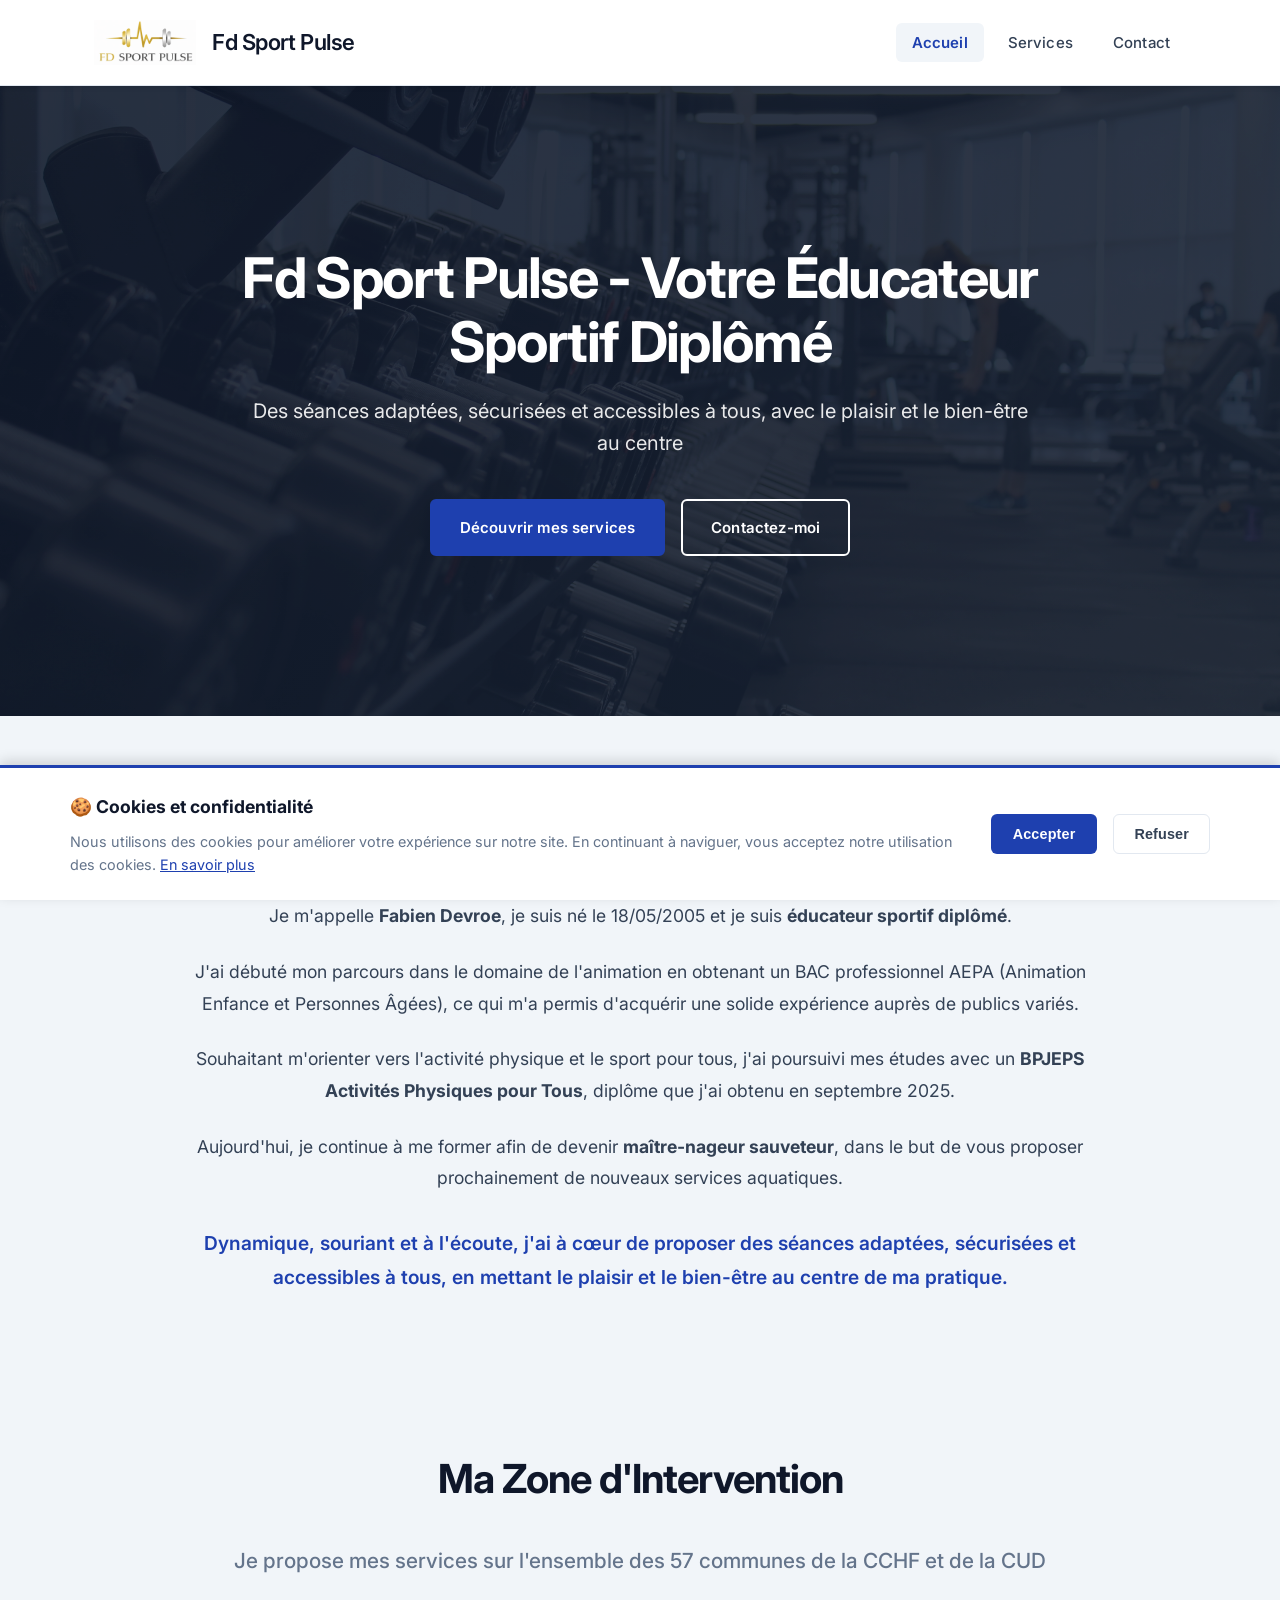
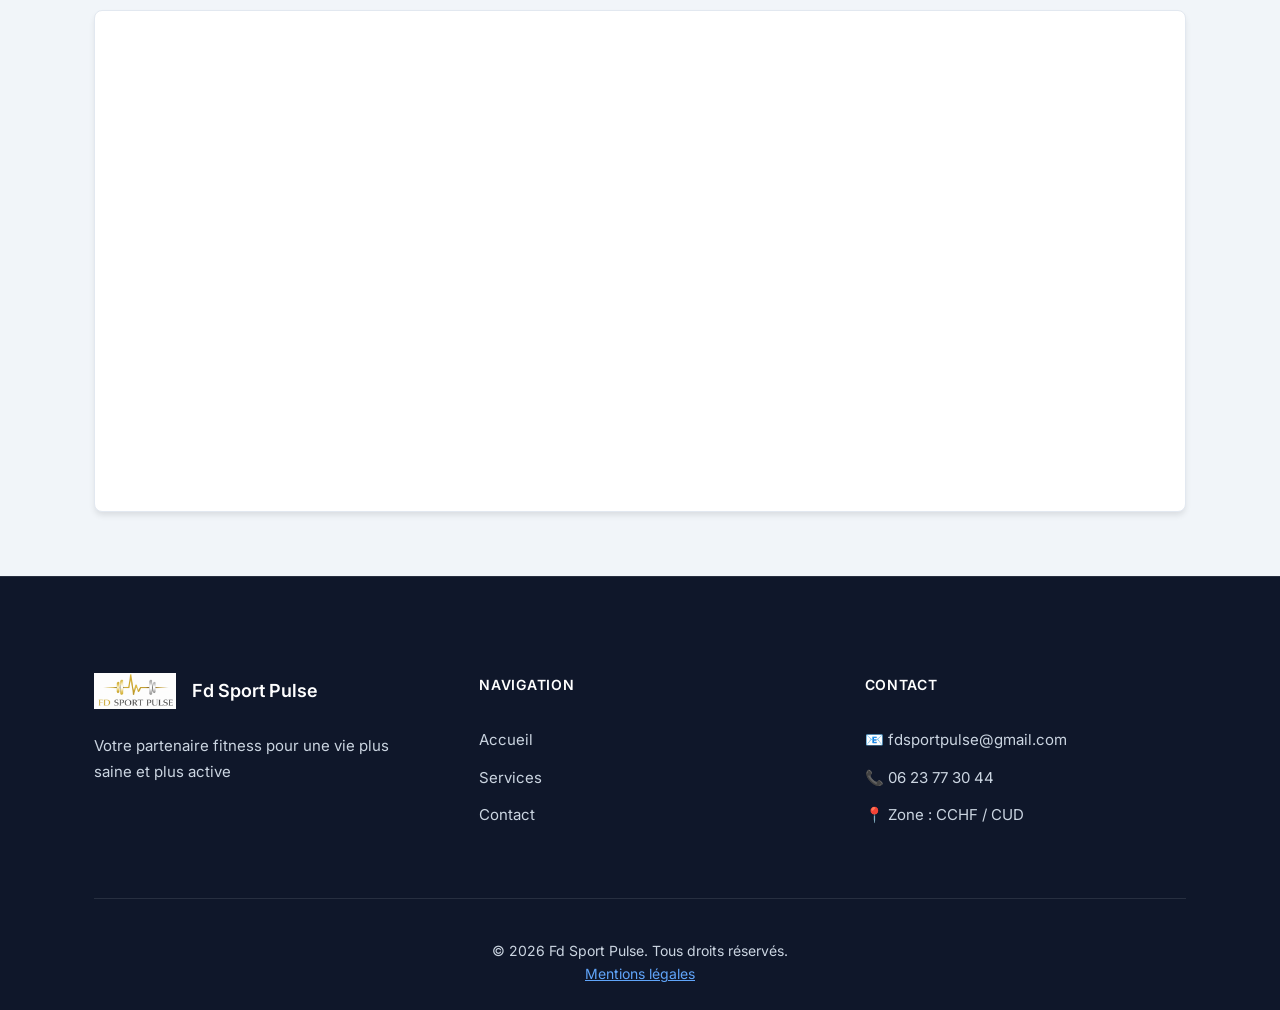
==== index.html @ 91507d45 "Add files via upload" ====
<!DOCTYPE html>
<html lang="fr">
<head>
    <meta charset="UTF-8">
    <meta name="viewport" content="width=device-width, initial-scale=1.0">
    <meta name="description" content="Fd Sport Pulse - Éducateur sportif diplômé dans le Nord (CCHF et CUD). Coaching personnalisé, cours collectifs et programmes fitness adaptés à tous.">
    <meta name="keywords" content="fitness, sport, coaching, musculation, nutrition, cours collectifs, entraînement">
    <meta name="author" content="Fd Sport Pulse">
    <meta name="robots" content="index, follow">
    <link rel="canonical" href="https://tom61011.github.io/fdsportpulse/index.html">
    
    <!-- Geo Tags pour référencement local -->
    <meta name="geo.region" content="FR-59">
    <meta name="geo.placename" content="Nord, France">
    
    <!-- Google Fonts -->
    <link rel="preconnect" href="https://fonts.googleapis.com">
    <link rel="preconnect" href="https://fonts.gstatic.com" crossorigin>
    <link href="https://fonts.googleapis.com/css2?family=Inter:wght@400;500;600;700&display=swap" rel="stylesheet">
    
    <!-- Open Graph / Facebook -->
    <meta property="og:type" content="website">
    <meta property="og:url" content="https://tom61011.github.io/fdsportpulse/">
    <meta property="og:title" content="Fd Sport Pulse - Votre partenaire fitness">
    <meta property="og:description" content="Transformez votre corps avec mes programmes personnalisés, cours collectifs et coaching professionnel.">
    <meta property="og:image" content="https://tom61011.github.io/fdsportpulse/assets/logo.png">
    
    <!-- Twitter -->
    <meta property="twitter:card" content="summary_large_image">
    <meta property="twitter:url" content="https://tom61011.github.io/fdsportpulse/">
    <meta property="twitter:title" content="Fd Sport Pulse - Votre partenaire fitness">
    <meta property="twitter:description" content="Transformez votre corps avec mes programmes personnalisés.">
    <meta property="twitter:image" content="https://tom61011.github.io/fdsportpulse/assets/logo.png">
    
    <!-- Favicon -->
    <link rel="icon" type="image/png" sizes="32x32" href="assets/favicon/favicon-32x32.png">
    <link rel="icon" type="image/png" sizes="16x16" href="assets/favicon/favicon-16x16.png">
    <link rel="apple-touch-icon" sizes="180x180" href="assets/favicon/apple-touch-icon.png">
    <link rel="manifest" href="assets/favicon/site.webmanifest">
    
    <title>Fd Sport Pulse - Coaching Fitness </title>
    
    <!-- Preload critical resources -->
    <link rel="preload" href="css/style.css" as="style">
    <link rel="stylesheet" href="css/style.css">
    
    <!-- Schema.org LocalBusiness & Organization Structured Data -->
    <script type="application/ld+json">
    {
      "@context": "https://schema.org",
      "@type": ["LocalBusiness", "SportsActivityLocation", "HealthAndBeautyBusiness"],
      "name": "Fd Sport Pulse",
      "image": "https://tom61011.github.io/fdsportpulse/assets/logo.png",
      "description": "Éducateur sportif diplômé proposant coaching personnalisé, cours collectifs et programmes fitness adaptés sur les zones CCHF et CUD.",
      "@id": "https://tom61011.github.io/fdsportpulse",
      "url": "https://tom61011.github.io/fdsportpulse",
      "telephone": "+33623773044",
      "email": "fdsportpulse@gmail.com",
      "address": {
        "@type": "PostalAddress",
        "addressRegion": "Nord",
        "addressCountry": "FR"
      },
      "geo": {
        "@type": "GeoCoordinates",
        "latitude": "50.6292",
        "longitude": "3.0573"
      },
      "areaServed": {
        "@type": "GeoCircle",
        "geoMidpoint": {
          "@type": "GeoCoordinates",
          "latitude": "50.6292",
          "longitude": "3.0573"
        },
        "geoRadius": "25000"
      },
      "priceRange": "€€",
      "openingHours": "Mo-Su 08:00-20:00",
      "founder": {
        "@type": "Person",
        "name": "Fabien Devroe",
        "birthDate": "2005-05-18",
        "jobTitle": "Éducateur Sportif Diplômé BPJEPS APT",
        "description": "Éducateur sportif diplômé spécialisé dans les activités physiques pour tous. Dynamique, souriant et à l'écoute."
      },
      "sameAs": [
        "https://tom61011.github.io/fdsportpulse"
      ],
      "hasOfferCatalog": {
        "@type": "OfferCatalog",
        "name": "Services Fitness",
        "itemListElement": [
          {
            "@type": "Offer",
            "itemOffered": {
              "@type": "Service",
              "name": "Coaching Personnalisé",
              "description": "Séances individuelles adaptées à vos objectifs et niveau"
            }
          },
          {
            "@type": "Offer",
            "itemOffered": {
              "@type": "Service",
              "name": "Cours Collectifs",
              "description": "Séances de groupe dynamiques et motivantes"
            }
          },
          {
            "@type": "Offer",
            "itemOffered": {
              "@type": "Service",
              "name": "Programmes Nutrition",
              "description": "Conseils nutritionnels personnalisés pour optimiser vos résultats"
            }
          }
        ]
      }
    }
    </script>
</head>
<body>
    <!-- Navigation -->
    <nav class="navbar">
        <div class="container">
            <div class="nav-wrapper">
                <a href="index.html" class="logo">
                    <img src="assets/logo.png" alt="Fd Sport Pulse Logo">
                    <span>Fd Sport Pulse</span>
                </a>
                <button class="menu-toggle" aria-label="Toggle menu">
                    <span></span>
                    <span></span>
                    <span></span>
                </button>
                <ul class="nav-menu">
                    <li><a href="index.html" class="active">Accueil</a></li>
                    <li><a href="services.html">Services</a></li>
                    <li><a href="contact.html">Contact</a></li>
                </ul>
            </div>
        </div>
    </nav>

    <!-- Hero Section -->
    <section class="hero">
        <div class="hero-overlay"></div>
        <div class="container">
            <div class="hero-content">
                <h1 class="hero-title">Fd Sport Pulse - Votre Éducateur Sportif Diplômé</h1>
                <p class="hero-subtitle">Des séances adaptées, sécurisées et accessibles à tous, avec le plaisir et le bien-être au centre</p>
                <div class="hero-buttons">
                    <a href="services.html" class="btn btn-primary">Découvrir mes services</a>
                    <a href="contact.html" class="btn btn-secondary">Contactez-moi</a>
                </div>
            </div>
        </div>
    </section>

    <!-- About Section -->
    <section class="features">
        <div class="container">
            <h2 class="section-title">À Propos de Fabien Devroe</h2>
            <div class="about-content" style="max-width: 900px; margin: 0 auto; text-align: center;">
                <p style="font-size: 1.1rem; line-height: 1.8; margin-bottom: 1.5rem;">
                    Je m'appelle <strong>Fabien Devroe</strong>, je suis né le 18/05/2005 et je suis <strong>éducateur sportif diplômé</strong>.
                </p>
                <p style="font-size: 1.1rem; line-height: 1.8; margin-bottom: 1.5rem;">
                    J'ai débuté mon parcours dans le domaine de l'animation en obtenant un BAC professionnel AEPA (Animation Enfance et Personnes Âgées), ce qui m'a permis d'acquérir une solide expérience auprès de publics variés.
                </p>
                <p style="font-size: 1.1rem; line-height: 1.8; margin-bottom: 1.5rem;">
                    Souhaitant m'orienter vers l'activité physique et le sport pour tous, j'ai poursuivi mes études avec un <strong>BPJEPS Activités Physiques pour Tous</strong>, diplôme que j'ai obtenu en septembre 2025.
                </p>
                <p style="font-size: 1.1rem; line-height: 1.8; margin-bottom: 1.5rem;">
                    Aujourd'hui, je continue à me former afin de devenir <strong>maître-nageur sauveteur</strong>, dans le but de vous proposer prochainement de nouveaux services aquatiques.
                </p>
                <p style="font-size: 1.2rem; line-height: 1.8; margin-top: 2rem; color: var(--primary-color); font-weight: 600;">
                    Dynamique, souriant et à l'écoute, j'ai à cœur de proposer des séances adaptées, sécurisées et accessibles à tous, en mettant le plaisir et le bien-être au centre de ma pratique.
                </p>
            </div>
            
            
        </div>
    </section>

    <!-- Map Section -->
    <section class="map-section">
        <div class="container">
            <h2 class="section-title">Ma Zone d'Intervention</h2>
            <p style="text-align: center; margin-bottom: 2rem; color: var(--gray); font-size: 1.3rem; font-weight: 500;">
                Je propose mes services sur l'ensemble des 57 communes de la CCHF et de la CUD
            </p>
            <div class="map-container">
                <iframe 
                    src="https://www.google.com/maps/d/u/0/embed?mid=1HJEdDkZzLywfEE868OSUQoVuGj1IYY4&ehbc=2E312F&noprof=1" 
                    width="100%" 
                    height="500" 
                    style="border:0;" 
                    allowfullscreen="" 
                    loading="lazy" 
                    referrerpolicy="no-referrer-when-downgrade"
                    title="Zone d'activité complète CCHF et CUD">
                </iframe>
            </div>
        </div>
    </section>

    <!-- CTA Section -->
    <!-- <section class="cta">
        <div class="container">
            <h2>Prêt à Commencer Votre Transformation ?</h2>
            <p>Rejoignez notre communauté et bénéficiez d'une séance d'essai gratuite</p>
            <a href="contact.html" class="btn btn-primary">Réserver ma séance gratuite</a>
        </div>
    </section> -->

    <!-- Footer -->
    <footer class="footer">
        <div class="container">
            <div class="footer-content">
                <div class="footer-section">
                    <div class="footer-logo">
                        <img src="assets/logo.png" alt="Fd Sport Pulse">
                        <span>Fd Sport Pulse</span>
                    </div>
                    <p>Votre partenaire fitness pour une vie plus saine et plus active</p>
                </div>
                <div class="footer-section">
                    <h4>Navigation</h4>
                    <ul>
                        <li><a href="index.html">Accueil</a></li>
                        <li><a href="services.html">Services</a></li>
                        <li><a href="contact.html">Contact</a></li>
                    </ul>
                </div>
                <div class="footer-section">
                    <h4>Contact</h4>
                    <ul>
                        <li>📧 fdsportpulse@gmail.com</li>
                        <li>📞 06 23 77 30 44</li>
                        <li>📍 Zone : CCHF / CUD</li>
                    </ul>
                </div>
            </div>
            <div class="footer-bottom">
                <p>&copy; 2026 Fd Sport Pulse. Tous droits réservés.</p>
                <p><a href="mentions-legales.html">Mentions légales</a></p>
            </div>
        </div>
    </footer>

    <script src="js/script.js"></script>
</body>
</html>
---- css/style.css ----
/* ==========================================
   RESET & BASE STYLES
   ========================================== */
* {
    margin: 0;
    padding: 0;
    box-sizing: border-box;
}

:root {
    /* Colors - Palette corporative professionnelle */
    --primary-color: #1e40af;
    --primary-dark: #1e3a8a;
    --primary-light: #3b82f6;
    --primary-glow: rgba(30, 64, 175, 0.1);
    --secondary-color: #0f172a;
    --secondary-dark: #020617;
    --accent-color: #1e40af;
    --accent-light: #60a5fa;
    --success-color: #10b981;
    --warning-color: #f59e0b;
    
    /* Neutrals - Échelle de gris professionnelle */
    --dark: #0f172a;
    --dark-gray: #334155;
    --gray: #64748b;
    --light-gray: #cbd5e1;
    --lighter-gray: #f1f5f9;
    --white: #ffffff;
    --border-color: #e2e8f0;
    
    /* Typography - Système de polices professionnelles */
    --font-primary: 'Inter', -apple-system, BlinkMacSystemFont, 'Segoe UI', Roboto, 'Helvetica Neue', Arial, sans-serif;
    --font-heading: 'Inter', -apple-system, BlinkMacSystemFont, 'Segoe UI', Roboto, 'Helvetica Neue', Arial, sans-serif;
    
    /* Spacing - Système d'espacement cohérent */
    --spacing-xs: 0.5rem;
    --spacing-sm: 1rem;
    --spacing-md: 1.5rem;
    --spacing-lg: 2.5rem;
    --spacing-xl: 4rem;
    --spacing-2xl: 6rem;
    
    /* Transitions - Animations professionnelles */
    --transition-fast: 0.15s ease-in-out;
    --transition-normal: 0.2s ease-in-out;
    --transition-slow: 0.3s ease-in-out;
    
    /* Shadows - Ombres subtiles */
    --shadow-sm: 0 1px 2px 0 rgba(0, 0, 0, 0.05);
    --shadow-md: 0 2px 4px 0 rgba(0, 0, 0, 0.08);
    --shadow-lg: 0 4px 6px -1px rgba(0, 0, 0, 0.1);
    --shadow-xl: 0 8px 15px -3px rgba(0, 0, 0, 0.1);
    
    /* Border Radius - Coins arrondis subtils */
    --radius-sm: 0.25rem;
    --radius-md: 0.375rem;
    --radius-lg: 0.5rem;
    --radius-xl: 0.75rem;
}

html {
    scroll-behavior: smooth;
}

body {
    font-family: var(--font-primary);
    line-height: 1.7;
    color: var(--dark-gray);
    background-color: var(--white);
    overflow-x: hidden;
    font-size: 16px;
    -webkit-font-smoothing: antialiased;
    -moz-osx-font-smoothing: grayscale;
    width: 100%;
    max-width: 100vw;
}

img {
    max-width: 100%;
    height: auto;
    display: block;
}

a {
    text-decoration: none;
    color: inherit;
    transition: var(--transition-fast);
}

ul {
    list-style: none;
}

/* ==========================================
   CONTAINER & LAYOUT
   ========================================== */
.container {
    max-width: 1140px;
    margin: 0 auto;
    padding: 0 var(--spacing-md);
    width: 100%;
    box-sizing: border-box;
}

@media (max-width: 768px) {
    .container {
        padding: 0 var(--spacing-sm);
    }
}

@media (max-width: 480px) {
    .container {
        padding: 0 1rem;
    }
    
    * {
        max-width: 100%;
    }
}

/* ==========================================
   NAVIGATION
   ========================================== */
.navbar {
    background: var(--white);
    box-shadow: 0 1px 0 0 var(--border-color);
    position: sticky;
    top: 0;
    z-index: 1000;
    transition: all var(--transition-normal);
    border-bottom: 1px solid var(--border-color);
}

.nav-wrapper {
    display: flex;
    justify-content: space-between;
    align-items: center;
    padding: 1.25rem 0;
}

.logo {
    display: flex;
    align-items: center;
    gap: 1rem;
    font-size: 1.375rem;
    font-weight: 600;
    color: var(--dark);
    text-decoration: none;
    transition: opacity var(--transition-normal);
    letter-spacing: -0.02em;
}

.logo:hover {
    opacity: 0.75;
}

.logo img {
    height: 45px;
    width: auto;
}

.nav-menu {
    display: flex;
    gap: 0.5rem;
    align-items: center;
}

.nav-menu a {
    font-weight: 500;
    color: var(--dark-gray);
    padding: 0.625rem 1rem;
    border-radius: var(--radius-md);
    transition: all var(--transition-normal);
    font-size: 0.9375rem;
    letter-spacing: 0.01em;
}

.nav-menu a:hover {
    color: var(--primary-color);
    background-color: var(--lighter-gray);
}

.nav-menu a.active {
    color: var(--primary-color);
    background-color: var(--lighter-gray);
    font-weight: 600;
}

.menu-toggle {
    display: none;
    flex-direction: column;
    gap: 4px;
    background: none;
    border: none;
    cursor: pointer;
    padding: var(--spacing-xs);
}

.menu-toggle span {
    width: 25px;
    height: 3px;
    background-color: var(--dark);
    border-radius: 2px;
    transition: var(--transition-fast);
}

/* ==========================================
   HERO SECTION
   ========================================== */
.hero {
    position: relative;
    padding: var(--spacing-2xl) 0;
    background: linear-gradient(135deg, rgba(15, 23, 42, 0.85) 0%, rgba(30, 41, 59, 0.85) 100%), 
                url('../assets/hero-bg.jpg') center center / cover no-repeat;
    overflow: hidden;
    min-height: 500px;
    display: flex;
    align-items: center;
}

.hero-overlay {
    position: absolute;
    top: 0;
    left: 0;
    right: 0;
    bottom: 0;
    background: rgba(15, 23, 42, 0.3);
}

.hero-content {
    position: relative;
    z-index: 1;
    text-align: center;
    color: var(--white);
    max-width: 800px;
    margin: 0 auto;

    max-width: 800px;
    margin: 0 auto;
    padding: var(--spacing-xl) 0;
}

.hero-title {
    font-family: var(--font-heading);
    font-size: clamp(2.25rem, 5vw, 3.5rem);
    font-weight: 700;
    margin-bottom: 1.25rem;
    line-height: 1.15;
    color: var(--white);
    letter-spacing: -0.03em;
}

.hero-subtitle {
    font-size: clamp(1.0625rem, 2vw, 1.25rem);
    margin-bottom: var(--spacing-lg);
    opacity: 0.9;
    color: var(--white);
    line-height: 1.6;
    font-weight: 400;
}

.hero-buttons {
    display: flex;
    gap: 1rem;
    justify-content: center;
    flex-wrap: wrap;
}

/* ==========================================
   BUTTONS
   ========================================== */
.btn {
    display: inline-flex;
    align-items: center;
    justify-content: center;
    padding: 0.875rem 1.75rem;
    border-radius: var(--radius-md);
    font-weight: 600;
    text-align: center;
    cursor: pointer;
    transition: all var(--transition-normal);
    border: 2px solid transparent;
    font-size: 0.9375rem;
    letter-spacing: 0.01em;
    text-decoration: none;
}

.btn-primary {
    background: var(--primary-color);
    color: var(--white);
    border-color: var(--primary-color);
}

.btn-primary:hover {
    background: var(--primary-dark);
    border-color: var(--primary-dark);
    transform: translateY(-1px);
    box-shadow: var(--shadow-md);
}

.btn-secondary {
    background-color: transparent;
    color: var(--white);
    border-color: var(--white);
}

.btn-secondary:hover {
    background-color: var(--white);
    color: var(--primary-color);
}

.btn-outline {
    background-color: transparent;
    color: var(--primary-color);
    border-color: var(--primary-color);
}

.btn-outline:hover {
    background: var(--primary-color);
    color: var(--white);
}

.btn-block {
    width: 100%;
}

/* ==========================================
   SECTIONS
   ========================================== */
.section-title {
    font-size: clamp(1.875rem, 4vw, 2.5rem);
    font-weight: 700;
    text-align: center;
    margin-bottom: var(--spacing-lg);
    color: var(--dark);
    line-height: 1.2;
    letter-spacing: -0.025em;
}

.section-subtitle {
    text-align: center;
    font-size: 1.125rem;
    color: var(--gray);
    margin-bottom: var(--spacing-xl);
    max-width: 700px;
    margin-left: auto;
    margin-right: auto;
    line-height: 1.7;
}

/* ==========================================
   FEATURES SECTION
   ========================================== */
.features {
    padding: var(--spacing-2xl) 0;
    background: var(--lighter-gray);
}

.features-grid {
    display: grid;
    grid-template-columns: repeat(auto-fit, minmax(280px, 1fr));
    gap: var(--spacing-lg);
    margin-top: var(--spacing-xl);
}

.feature-card {
    padding: var(--spacing-lg);
    text-align: center;
    background: var(--white);
    border-radius: var(--radius-lg);
    transition: all var(--transition-normal);
    border: 1px solid var(--border-color);
}

.feature-card:hover {
    transform: translateY(-2px);
    box-shadow: var(--shadow-lg);
    border-color: var(--primary-light);
}

.feature-icon {
    width: 64px;
    height: 64px;
    margin: 0 auto var(--spacing-md);
    color: var(--primary-color);
    background: var(--primary-glow);
    border-radius: var(--radius-lg);
    display: flex;
    align-items: center;
    justify-content: center;
    transition: all var(--transition-normal);
}

.feature-card:hover .feature-icon {
    background: var(--primary-color);
    color: var(--white);
    transform: scale(1.05);
}

.feature-icon svg {
    width: 60%;
    height: 60%;
}

.feature-card h3 {
    font-size: 1.125rem;
    font-weight: 600;
    margin-bottom: var(--spacing-sm);
    color: var(--dark);
    letter-spacing: -0.01em;
}

.feature-card p {
    color: var(--gray);
    line-height: 1.7;
    font-size: 0.9375rem;
}

/* ==========================================
   CTA SECTION
   ========================================== */
.cta {
    background: var(--dark);
    color: var(--white);
    text-align: center;
    padding: var(--spacing-2xl) 0;
}

.cta h2 {
    font-size: clamp(1.75rem, 4vw, 2.5rem);
    margin-bottom: var(--spacing-sm);
}

.cta p {
    font-size: 1.125rem;
    margin-bottom: var(--spacing-md);
    opacity: 0.95;
}

/* ==========================================
   PAGE HEADER
   ========================================== */
.page-header {
    background: var(--secondary-color);
    color: var(--white);
    padding: var(--spacing-xl) 0 var(--spacing-lg);
    text-align: center;
}

.page-header h1 {
    font-size: clamp(2rem, 5vw, 3rem);
    margin-bottom: var(--spacing-sm);
    font-weight: 700;
}

.page-header p {
    font-size: 1.125rem;
    opacity: 0.9;
}

/* ==========================================
   SERVICES PAGE
   ========================================== */
.services-section {
    padding: var(--spacing-2xl) 0;
    background: var(--white);
}

.services-grid {
    display: grid;
    gap: var(--spacing-lg);
}

.service-card {
    background: var(--white);
    border-radius: var(--radius-lg);
    overflow: hidden;
    box-shadow: var(--shadow-sm);
    display: grid;
    grid-template-columns: 180px 1fr;
    transition: all var(--transition-normal);
    border: 1px solid var(--border-color);
}

.service-card:hover {
    box-shadow: var(--shadow-lg);
    transform: translateY(-2px);
    border-color: var(--primary-light);
}

.service-image {
    background: linear-gradient(135deg, var(--primary-color) 0%, var(--primary-dark) 100%);
    display: flex;
    align-items: center;
    justify-content: center;
    padding: var(--spacing-lg);
}

.service-icon-large {
    width: 72px;
    height: 72px;
    color: var(--white);
    transition: transform var(--transition-normal);
}

.service-card:hover .service-icon-large {
    transform: scale(1.05);
}

.service-icon-large svg {
    width: 100%;
    height: 100%;
}

.service-content {
    padding: var(--spacing-lg);
    display: flex;
    flex-direction: column;
}

.service-content h3 {
    font-size: 1.375rem;
    font-weight: 600;
    color: var(--dark);
    margin-bottom: var(--spacing-sm);
    letter-spacing: -0.02em;
}

.service-description {
    color: var(--gray);
    margin-bottom: var(--spacing-md);
    font-size: 0.9375rem;
    line-height: 1.7;
}

.service-features {
    margin: var(--spacing-sm) 0;
}

.service-features li {
    padding: var(--spacing-xs) 0;
    color: var(--dark);
}

.service-price {
    margin: var(--spacing-sm) 0;
    display: flex;
    align-items: baseline;
    gap: var(--spacing-xs);
}

.price {
    font-size: 2rem;
    font-weight: 700;
    color: var(--primary-color);
}

.price-detail {
    color: var(--gray);
    font-size: 1rem;
}

/* ==========================================
   PRICING SECTION
   ========================================== */
.pricing-section {
    padding: var(--spacing-xl) 0;
    background: var(--white);
}

.pricing-grid {
    display: grid;
    grid-template-columns: repeat(auto-fit, minmax(280px, 1fr));
    gap: var(--spacing-md);
    margin-top: var(--spacing-lg);
}

.pricing-card {
    background: var(--white);
    border: 1px solid var(--border-color);
    border-radius: var(--radius-lg);
    padding: var(--spacing-xl);
    text-align: center;
    transition: all var(--transition-normal);
    position: relative;
}

.pricing-card:hover {
    border-color: var(--primary-light);
    box-shadow: var(--shadow-lg);
    transform: translateY(-2px);
}

.pricing-card.featured {
    border-color: var(--primary-color);
    border-width: 2px;
    box-shadow: var(--shadow-md);
}

.popular-badge {
    position: absolute;
    top: -10px;
    right: var(--spacing-md);
    background: var(--dark);
    color: var(--white);
    padding: 0.375rem 0.875rem;
    border-radius: var(--radius-sm);
    font-size: 0.75rem;
    font-weight: 600;
    text-transform: uppercase;
    letter-spacing: 0.05em;
}

.pricing-card h3 {
    font-size: 1.375rem;
    margin-bottom: var(--spacing-md);
    color: var(--dark);
    font-weight: 600;
    letter-spacing: -0.01em;
}

.pricing-price {
    margin: var(--spacing-lg) 0;
}

.pricing-price .amount {
    font-size: 2.75rem;
    font-weight: 700;
    color: var(--dark);
    letter-spacing: -0.02em;
}

.pricing-price .period {
    font-size: 0.9375rem;
    color: var(--gray);
    font-weight: 500;
}

.pricing-features {
    text-align: left;
    margin: var(--spacing-md) 0;
}

.pricing-features li {
    padding: var(--spacing-xs) 0;
    color: var(--dark);
}

/* ==========================================
   CONTACT PAGE
   ========================================== */
.contact-section {
    padding: var(--spacing-2xl) 0;
    background: var(--lighter-gray);
    overflow-x: hidden;
    width: 100%;
}

.contact-wrapper {
    display: grid;
    grid-template-columns: 1fr 1.5fr;
    gap: var(--spacing-xl);
    width: 100%;
    max-width: 100%;
}

@media (max-width: 992px) {
    .contact-wrapper {
        grid-template-columns: 1fr;
        gap: var(--spacing-lg);
    }
}

.contact-info {
    background: var(--dark);
    color: var(--white);
    padding: var(--spacing-xl);
    border-radius: var(--radius-lg);
    box-shadow: var(--shadow-md);
    width: 100%;
    max-width: 100%;
    box-sizing: border-box;
}

@media (max-width: 768px) {
    .contact-info {
        padding: var(--spacing-md);
    }
}

@media (max-width: 480px) {
    .contact-info {
        padding: 0.75rem;
        margin: 0;
        border-radius: var(--radius-md);
    }
}

.contact-info h2 {
    font-size: 1.75rem;
    font-weight: 600;
    margin-bottom: var(--spacing-md);
    letter-spacing: -0.02em;
}

.contact-info > p {
    color: var(--light-gray);
    margin-bottom: var(--spacing-lg);
    line-height: 1.7;
}

.contact-item {
    display: flex;
    gap: var(--spacing-sm);
    margin: var(--spacing-md) 0;
    padding: var(--spacing-sm) 0;
    border-bottom: 1px solid rgba(255, 255, 255, 0.1);
    transition: all var(--transition-normal);
}

.contact-item:hover {
    padding-left: var(--spacing-xs);
}

.contact-item:last-of-type {
    border-bottom: none;
}

.contact-icon {
    width: 40px;
    height: 40px;
    color: var(--primary-color);
    flex-shrink: 0;
}

.contact-icon svg {
    width: 100%;
    height: 100%;
}

.contact-details h3 {
    font-size: 1.125rem;
    margin-bottom: 0.25rem;
}

.contact-details p {
    color: var(--light-gray);
    font-size: 0.9375rem;
}

.social-links {
    margin-top: var(--spacing-lg);
}

.social-links h3 {
    margin-bottom: var(--spacing-sm);
}

.social-icons {
    display: flex;
    gap: var(--spacing-sm);
}

.social-icons a {
    width: 42px;
    height: 42px;
    background: rgba(255, 255, 255, 0.1);
    border-radius: var(--radius-md);
    display: flex;
    align-items: center;
    justify-content: center;
    transition: all var(--transition-normal);
    border: 1px solid rgba(255, 255, 255, 0.2);
}

.social-icons a:hover {
    background: var(--white);
    color: var(--primary-color);
    border-color: var(--white);
}

.social-icons svg {
    width: 20px;
    height: 20px;
}

.hours-section {
    margin-top: var(--spacing-lg);
}

.hours-section h3 {
    margin-bottom: var(--spacing-sm);
}

.hours-list {
    background-color: rgba(255, 255, 255, 0.05);
    border-radius: var(--radius-md);
    padding: var(--spacing-sm);
}

.hours-item {
    display: flex;
    justify-content: space-between;
    padding: var(--spacing-xs);
    color: var(--light-gray);
    font-size: 0.9375rem;
}

/* ==========================================
   CONTACT FORM
   ========================================== */
.contact-form-wrapper {
    background: var(--white);
    padding: var(--spacing-xl);
    border-radius: var(--radius-lg);
    box-shadow: var(--shadow-sm);
    border: 1px solid var(--border-color);
    width: 100%;
    max-width: 100%;
    box-sizing: border-box;
}

@media (max-width: 768px) {
    .contact-form-wrapper {
        padding: var(--spacing-md);
    }
}

@media (max-width: 480px) {
    .contact-form-wrapper {
        padding: 0.75rem;
        margin: 0;
        border-radius: var(--radius-md);
    }
}

.contact-form-wrapper h2 {
    font-size: 1.75rem;
    font-weight: 600;
    margin-bottom: var(--spacing-lg);
    color: var(--dark);
    letter-spacing: -0.02em;
}

.contact-form {
    display: flex;
    flex-direction: column;
    gap: var(--spacing-sm);
}

.form-row {
    display: grid;
    grid-template-columns: 1fr 1fr;
    gap: var(--spacing-sm);
}

.form-group {
    display: flex;
    flex-direction: column;
}

.form-group label {
    font-weight: 500;
    margin-bottom: 0.5rem;
    color: var(--dark-gray);
    font-size: 0.9375rem;
}

.form-group input,
.form-group select,
.form-group textarea {
    padding: 0.75rem 1rem;
    border: 1px solid var(--border-color);
    border-radius: var(--radius-md);
    font-family: inherit;
    font-size: 0.9375rem;
    transition: all var(--transition-normal);
    background-color: var(--white);
    width: 100%;
    max-width: 100%;
    box-sizing: border-box;
}

@media (max-width: 480px) {
    .form-group input,
    .form-group select,
    .form-group textarea {
        padding: 0.5rem 0.75rem;
        font-size: 1rem;
    }
    
    .form-group {
        margin: 0;
    }
    
    .form-group label {
        font-size: 0.875rem;
        margin-bottom: 0.375rem;
    }
}

.form-group input:focus,
.form-group select:focus,
.form-group textarea:focus {
    outline: none;
    border-color: var(--primary-color);
    box-shadow: 0 0 0 3px var(--primary-glow);

    font-size: 1rem;
    transition: all var(--transition-normal);
    background: var(--white);
}

.form-group input:focus,
.form-group select:focus,
.form-group textarea:focus {
    outline: none;
    border-color: var(--primary-color);
}

.form-group textarea {
    resize: vertical;
    min-height: 120px;
}

.checkbox-group {
    flex-direction: row;
    align-items: center;
}

.checkbox-label {
    display: flex;
    align-items: center;
    gap: var(--spacing-xs);
    cursor: pointer;
    font-weight: normal;
}

.checkbox-label input[type="checkbox"] {
    width: 18px;
    height: 18px;
    cursor: pointer;
}

.form-message {
    padding: var(--spacing-sm);
    border-radius: var(--radius-md);
    margin-top: var(--spacing-sm);
    text-align: center;
    font-weight: 600;
}

.form-message.success {
    background-color: #d4edda;
    color: #155724;
    border: 1px solid #c3e6cb;
}

.form-message.error {
    background-color: #f8d7da;
    color: #721c24;
    border: 1px solid #f5c6cb;
}

/* ==========================================
   MAP SECTION
   ========================================== */
.map-section {
    padding: var(--spacing-xl) 0;
    background: var(--lighter-gray);
    overflow-x: hidden;
    width: 100%;
}

.map-container {
    border-radius: var(--radius-lg);
    overflow: hidden;
    box-shadow: var(--shadow-lg);
    border: 1px solid var(--border-color);
    background: var(--white);
    width: 100%;
    max-width: 100%;
}

.map-container iframe {
    display: block;
    width: 100%;
    max-width: 100%;
}

@media (max-width: 768px) {
    .map-container iframe {
        height: 350px !important;
    }
}

@media (max-width: 480px) {
    .map-container iframe {
        height: 300px !important;
    }
}

/* ==========================================
   FOOTER
   ========================================== */
.footer {
    background: var(--dark);
    color: var(--white);
    padding: var(--spacing-2xl) 0 var(--spacing-md);
    border-top: 1px solid rgba(255, 255, 255, 0.1);
}

.footer-content {
    display: grid;
    grid-template-columns: repeat(auto-fit, minmax(250px, 1fr));
    gap: var(--spacing-xl);
    margin-bottom: var(--spacing-xl);
}

.footer-section h4 {
    font-size: 1rem;
    margin-bottom: var(--spacing-md);
    color: var(--white);
    font-weight: 600;
    text-transform: uppercase;
    letter-spacing: 0.05em;
    font-size: 0.875rem;
}

.footer-section ul li {
    padding: 0.375rem 0;
    color: var(--light-gray);
    transition: color var(--transition-normal);
    font-size: 0.9375rem;
}

.footer-section ul li:hover {
    color: var(--white);
}

.footer-section a:hover {
    color: var(--primary-color);
}

.footer-logo {
    display: flex;
    align-items: center;
    gap: var(--spacing-sm);
    margin-bottom: var(--spacing-md);
    font-size: 1.125rem;
    font-weight: 600;
    color: var(--white);
}

.footer-logo img {
    height: 36px;
    width: auto;
}

.footer-section p {
    color: var(--light-gray);
    line-height: 1.7;
    font-size: 0.9375rem;
}

.footer-bottom {
    text-align: center;
    padding-top: var(--spacing-lg);
    border-top: 1px solid rgba(255, 255, 255, 0.1);
    color: var(--light-gray);
    font-size: 0.875rem;
}

.footer-bottom a {
    color: #60a5fa;
    text-decoration: underline;
    transition: color 0.3s ease;
}

.footer-bottom a:hover {
    color: #93c5fd;
}

/* ==========================================
   RESPONSIVE DESIGN
   ========================================== */
@media (max-width: 968px) {
    .service-card {
        grid-template-columns: 1fr;
    }
    
    .service-image {
        padding: var(--spacing-lg);
    }
    
    .contact-wrapper {
        grid-template-columns: 1fr;
    }
}

@media (max-width: 768px) {
    .nav-menu {
        position: fixed;
        left: -100%;
        top: 70px;
        flex-direction: column;
        background-color: var(--white);
        width: 100%;
        text-align: center;
        transition: 0.3s;
        box-shadow: var(--shadow-lg);
        padding: var(--spacing-md);
    }

    .nav-menu.active {
        left: 0;
    }

    .menu-toggle {
        display: flex;
    }

    .menu-toggle.active span:nth-child(1) {
        transform: rotate(-45deg) translate(-5px, 6px);
    }

    .menu-toggle.active span:nth-child(2) {
        opacity: 0;
    }

    .menu-toggle.active span:nth-child(3) {
        transform: rotate(45deg) translate(-5px, -6px);
    }

    .hero-buttons {
        flex-direction: column;
        align-items: center;
    }

    .hero-buttons .btn {
        width: 100%;
        max-width: 300px;
    }

    .form-row {
        grid-template-columns: 1fr;
    }

    .features-grid {
        grid-template-columns: 1fr;
    }

    .pricing-grid {
        grid-template-columns: 1fr;
    }

    .footer-content {
        grid-template-columns: 1fr;
        text-align: center;
    }

    .footer-logo {
        justify-content: center;
    }
}

/* ==========================================
   THANK YOU PAGE
   ========================================== */
.thank-you-section {
    min-height: 70vh;
    display: flex;
    align-items: center;
    padding: var(--spacing-xl) 0;
    background: linear-gradient(135deg, var(--lighter-gray) 0%, var(--white) 100%);
}

.thank-you-content {
    text-align: center;
    max-width: 600px;
    margin: 0 auto;
    background-color: var(--white);
    padding: var(--spacing-xl);
    border-radius: var(--radius-xl);
    box-shadow: var(--shadow-lg);
}

.success-icon {
    width: 80px;
    height: 80px;
    margin: 0 auto var(--spacing-md);
    color: #28a745;
}

.success-icon svg {
    width: 100%;
    height: 100%;
}

.thank-you-content h1 {
    font-size: clamp(1.75rem, 4vw, 2.5rem);
    color: var(--dark);
    margin-bottom: var(--spacing-sm);
}

.success-message {
    font-size: 1.125rem;
    color: var(--gray);
    margin-bottom: var(--spacing-lg);
}

.next-steps {
    background-color: var(--lighter-gray);
    padding: var(--spacing-md);
    border-radius: var(--radius-lg);
    margin: var(--spacing-lg) 0;
}

.next-steps h2 {
    font-size: 1.25rem;
    color: var(--dark);
    margin-bottom: var(--spacing-sm);
}

.next-steps ul {
    text-align: left;
    margin: 0 auto;
    display: inline-block;
}

.next-steps li {
    padding: var(--spacing-xs) 0;
    color: var(--dark);
}

.cta-buttons {
    display: flex;
    gap: var(--spacing-sm);
    justify-content: center;
    flex-wrap: wrap;
    margin-top: var(--spacing-lg);
}

/* ==========================================
   ACCESSIBILITY
   ========================================== */
.sr-only {
    position: absolute;
    width: 1px;
    height: 1px;
    padding: 0;
    margin: -1px;
    overflow: hidden;
    clip: rect(0, 0, 0, 0);
    white-space: nowrap;
    border-width: 0;
}

*:focus-visible {
    outline: 3px solid var(--primary-color);
    outline-offset: 2px;
}

/* ==========================================
   ANIMATIONS
   ========================================== */
@keyframes fadeIn {
    from {
        opacity: 0;
        transform: translateY(20px);
    }
    to {
        opacity: 1;
        transform: translateY(0);
    }
}

.fade-in {
    animation: fadeIn 0.6s ease-out;
}

/* ==========================================
   LEGAL PAGE
   ========================================== */
.legal-section {
    padding: var(--spacing-xl) 0;
    background: var(--white);
}

.legal-content {
    max-width: 900px;
    margin: 0 auto;
}

.legal-block {
    margin-bottom: var(--spacing-xl);
    padding-bottom: var(--spacing-xl);
    border-bottom: 1px solid var(--border-color);
}

.legal-block:last-child {
    border-bottom: none;
}

.legal-block h2 {
    font-size: 1.75rem;
    margin-bottom: var(--spacing-md);
    color: var(--primary-color);
    font-weight: 600;
}

.legal-block h3 {
    font-size: 1.25rem;
    margin-top: var(--spacing-md);
    margin-bottom: var(--spacing-sm);
    color: var(--dark);
    font-weight: 600;
}

.legal-block p {
    margin-bottom: var(--spacing-sm);
    line-height: 1.8;
    color: var(--dark-gray);
}

.legal-block ul {
    list-style: disc;
    margin-left: var(--spacing-lg);
    margin-bottom: var(--spacing-sm);
}

.legal-block ul li {
    margin-bottom: 0.5rem;
    line-height: 1.7;
    color: var(--dark-gray);
}

.legal-block a {
    color: var(--primary-color);
    text-decoration: underline;
}

.legal-block a:hover {
    color: var(--primary-dark);
}

/* ==========================================
   COOKIE CONSENT BANNER
   ========================================== */
.cookie-banner {
    position: fixed;
    bottom: 0;
    left: 0;
    right: 0;
    background: var(--white);
    box-shadow: 0 -4px 12px rgba(0, 0, 0, 0.15);
    padding: var(--spacing-md);
    z-index: 10000;
    display: none;
    border-top: 3px solid var(--primary-color);
}

.cookie-banner.show {
    display: block;
    animation: slideUp 0.4s ease-out;
}

@keyframes slideUp {
    from {
        transform: translateY(100%);
    }
    to {
        transform: translateY(0);
    }
}

.cookie-content {
    max-width: 1140px;
    margin: 0 auto;
    display: flex;
    align-items: center;
    justify-content: space-between;
    gap: var(--spacing-md);
}

.cookie-text {
    flex: 1;
}

.cookie-text h3 {
    font-size: 1.1rem;
    margin-bottom: 0.5rem;
    color: var(--dark);
}

.cookie-text p {
    font-size: 0.9rem;
    color: var(--gray);
    line-height: 1.6;
}

.cookie-text a {
    color: var(--primary-color);
    text-decoration: underline;
}

.cookie-buttons {
    display: flex;
    gap: var(--spacing-sm);
    flex-shrink: 0;
}

.cookie-buttons .btn {
    padding: 0.625rem 1.25rem;
    font-size: 0.9rem;
    white-space: nowrap;
}

.btn-accept {
    background: var(--primary-color);
    color: var(--white);
}

.btn-decline {
    background: transparent;
    color: var(--dark-gray);
    border: 1px solid var(--border-color);
}

@media (max-width: 768px) {
    .cookie-content {
        flex-direction: column;
        text-align: center;
    }

    .cookie-buttons {
        width: 100%;
        flex-direction: column;
    }

    .cookie-buttons .btn {
        width: 100%;
    }
}

/* ==========================================
   MOBILE RESPONSIVE FIXES - OVERFLOW PREVENTION
   ========================================== */
@media (max-width: 480px) {
    /* Prevent horizontal scroll on mobile */
    html,
    body {
        max-width: 100vw;
        overflow-x: hidden;
    }
    
    /* Ensure all sections fit within viewport */
    section {
        overflow-x: hidden;
        width: 100%;
        max-width: 100%;
    }
    
    /* Reduce spacing on mobile for contact page */
    .contact-section {
        padding: 1.5rem 0;
    }
    
    .contact-section .container {
        padding: 0 0.5rem;
    }
    
    .contact-wrapper {
        gap: 1rem;
    }
    
    /* Ensure contact info doesn't overflow */
    .contact-info h2 {
        font-size: 1.25rem;
        word-wrap: break-word;
        margin-bottom: 0.75rem;
    }
    
    .contact-info > p {
        font-size: 0.875rem;
        margin-bottom: 1rem;
    }
    
    .contact-details h3,
    .contact-details p {
        word-wrap: break-word;
        overflow-wrap: break-word;
    }
    
    /* Ensure form elements don't overflow */
    .contact-form-wrapper h2 {
        font-size: 1.25rem;
        word-wrap: break-word;
        margin-bottom: 1rem;
    }
    
    /* Additional form input safety */
    input,
    select,
    textarea,
    button {
        max-width: 100%;
        box-sizing: border-box;
    }
    
    /* Map section mobile improvements */
    .map-section p {
        padding: 0 0.5rem;
        font-size: 1rem;
    }
    
    /* Contact items on mobile */
    .contact-item {
        gap: 0.5rem;
        margin: 0.75rem 0;
        padding: 0.5rem 0;
    }
    
    .contact-item:hover {
        padding-left: 0;
    }
    
    .contact-icon {
        width: 32px;
        height: 32px;
    }
    
    .contact-details h3 {
        font-size: 0.95rem;
    }
    
    .contact-details p {
        font-size: 0.875rem;
    }
    
    /* Social links on mobile */
    .social-icons a {
        width: 36px;
        height: 36px;
    }
    
    .social-icons svg {
        width: 18px;
        height: 18px;
    }
    
    /* Page header on mobile */
    .page-header {
        padding: 2rem 0 1.5rem;
    }
    
    .page-header h1 {
        font-size: 1.75rem;
        padding: 0 0.5rem;
    }
    
    .page-header p {
        font-size: 1rem;
        padding: 0 0.5rem;
    }
}
---- css/style.css ----
/* ==========================================
   RESET & BASE STYLES
   ========================================== */
* {
    margin: 0;
    padding: 0;
    box-sizing: border-box;
}

:root {
    /* Colors - Palette corporative professionnelle */
    --primary-color: #1e40af;
    --primary-dark: #1e3a8a;
    --primary-light: #3b82f6;
    --primary-glow: rgba(30, 64, 175, 0.1);
    --secondary-color: #0f172a;
    --secondary-dark: #020617;
    --accent-color: #1e40af;
    --accent-light: #60a5fa;
    --success-color: #10b981;
    --warning-color: #f59e0b;
    
    /* Neutrals - Échelle de gris professionnelle */
    --dark: #0f172a;
    --dark-gray: #334155;
    --gray: #64748b;
    --light-gray: #cbd5e1;
    --lighter-gray: #f1f5f9;
    --white: #ffffff;
    --border-color: #e2e8f0;
    
    /* Typography - Système de polices professionnelles */
    --font-primary: 'Inter', -apple-system, BlinkMacSystemFont, 'Segoe UI', Roboto, 'Helvetica Neue', Arial, sans-serif;
    --font-heading: 'Inter', -apple-system, BlinkMacSystemFont, 'Segoe UI', Roboto, 'Helvetica Neue', Arial, sans-serif;
    
    /* Spacing - Système d'espacement cohérent */
    --spacing-xs: 0.5rem;
    --spacing-sm: 1rem;
    --spacing-md: 1.5rem;
    --spacing-lg: 2.5rem;
    --spacing-xl: 4rem;
    --spacing-2xl: 6rem;
    
    /* Transitions - Animations professionnelles */
    --transition-fast: 0.15s ease-in-out;
    --transition-normal: 0.2s ease-in-out;
    --transition-slow: 0.3s ease-in-out;
    
    /* Shadows - Ombres subtiles */
    --shadow-sm: 0 1px 2px 0 rgba(0, 0, 0, 0.05);
    --shadow-md: 0 2px 4px 0 rgba(0, 0, 0, 0.08);
    --shadow-lg: 0 4px 6px -1px rgba(0, 0, 0, 0.1);
    --shadow-xl: 0 8px 15px -3px rgba(0, 0, 0, 0.1);
    
    /* Border Radius - Coins arrondis subtils */
    --radius-sm: 0.25rem;
    --radius-md: 0.375rem;
    --radius-lg: 0.5rem;
    --radius-xl: 0.75rem;
}

html {
    scroll-behavior: smooth;
}

body {
    font-family: var(--font-primary);
    line-height: 1.7;
    color: var(--dark-gray);
    background-color: var(--white);
    overflow-x: hidden;
    font-size: 16px;
    -webkit-font-smoothing: antialiased;
    -moz-osx-font-smoothing: grayscale;
    width: 100%;
    max-width: 100vw;
}

img {
    max-width: 100%;
    height: auto;
    display: block;
}

a {
    text-decoration: none;
    color: inherit;
    transition: var(--transition-fast);
}

ul {
    list-style: none;
}

/* ==========================================
   CONTAINER & LAYOUT
   ========================================== */
.container {
    max-width: 1140px;
    margin: 0 auto;
    padding: 0 var(--spacing-md);
    width: 100%;
    box-sizing: border-box;
}

@media (max-width: 768px) {
    .container {
        padding: 0 var(--spacing-sm);
    }
}

@media (max-width: 480px) {
    .container {
        padding: 0 1rem;
    }
    
    * {
        max-width: 100%;
    }
}

/* ==========================================
   NAVIGATION
   ========================================== */
.navbar {
    background: var(--white);
    box-shadow: 0 1px 0 0 var(--border-color);
    position: sticky;
    top: 0;
    z-index: 1000;
    transition: all var(--transition-normal);
    border-bottom: 1px solid var(--border-color);
}

.nav-wrapper {
    display: flex;
    justify-content: space-between;
    align-items: center;
    padding: 1.25rem 0;
}

.logo {
    display: flex;
    align-items: center;
    gap: 1rem;
    font-size: 1.375rem;
    font-weight: 600;
    color: var(--dark);
    text-decoration: none;
    transition: opacity var(--transition-normal);
    letter-spacing: -0.02em;
}

.logo:hover {
    opacity: 0.75;
}

.logo img {
    height: 45px;
    width: auto;
}

.nav-menu {
    display: flex;
    gap: 0.5rem;
    align-items: center;
}

.nav-menu a {
    font-weight: 500;
    color: var(--dark-gray);
    padding: 0.625rem 1rem;
    border-radius: var(--radius-md);
    transition: all var(--transition-normal);
    font-size: 0.9375rem;
    letter-spacing: 0.01em;
}

.nav-menu a:hover {
    color: var(--primary-color);
    background-color: var(--lighter-gray);
}

.nav-menu a.active {
    color: var(--primary-color);
    background-color: var(--lighter-gray);
    font-weight: 600;
}

.menu-toggle {
    display: none;
    flex-direction: column;
    gap: 4px;
    background: none;
    border: none;
    cursor: pointer;
    padding: var(--spacing-xs);
}

.menu-toggle span {
    width: 25px;
    height: 3px;
    background-color: var(--dark);
    border-radius: 2px;
    transition: var(--transition-fast);
}

/* ==========================================
   HERO SECTION
   ========================================== */
.hero {
    position: relative;
    padding: var(--spacing-2xl) 0;
    background: linear-gradient(135deg, rgba(15, 23, 42, 0.85) 0%, rgba(30, 41, 59, 0.85) 100%), 
                url('../assets/hero-bg.jpg') center center / cover no-repeat;
    overflow: hidden;
    min-height: 500px;
    display: flex;
    align-items: center;
}

.hero-overlay {
    position: absolute;
    top: 0;
    left: 0;
    right: 0;
    bottom: 0;
    background: rgba(15, 23, 42, 0.3);
}

.hero-content {
    position: relative;
    z-index: 1;
    text-align: center;
    color: var(--white);
    max-width: 800px;
    margin: 0 auto;

    max-width: 800px;
    margin: 0 auto;
    padding: var(--spacing-xl) 0;
}

.hero-title {
    font-family: var(--font-heading);
    font-size: clamp(2.25rem, 5vw, 3.5rem);
    font-weight: 700;
    margin-bottom: 1.25rem;
    line-height: 1.15;
    color: var(--white);
    letter-spacing: -0.03em;
}

.hero-subtitle {
    font-size: clamp(1.0625rem, 2vw, 1.25rem);
    margin-bottom: var(--spacing-lg);
    opacity: 0.9;
    color: var(--white);
    line-height: 1.6;
    font-weight: 400;
}

.hero-buttons {
    display: flex;
    gap: 1rem;
    justify-content: center;
    flex-wrap: wrap;
}

/* ==========================================
   BUTTONS
   ========================================== */
.btn {
    display: inline-flex;
    align-items: center;
    justify-content: center;
    padding: 0.875rem 1.75rem;
    border-radius: var(--radius-md);
    font-weight: 600;
    text-align: center;
    cursor: pointer;
    transition: all var(--transition-normal);
    border: 2px solid transparent;
    font-size: 0.9375rem;
    letter-spacing: 0.01em;
    text-decoration: none;
}

.btn-primary {
    background: var(--primary-color);
    color: var(--white);
    border-color: var(--primary-color);
}

.btn-primary:hover {
    background: var(--primary-dark);
    border-color: var(--primary-dark);
    transform: translateY(-1px);
    box-shadow: var(--shadow-md);
}

.btn-secondary {
    background-color: transparent;
    color: var(--white);
    border-color: var(--white);
}

.btn-secondary:hover {
    background-color: var(--white);
    color: var(--primary-color);
}

.btn-outline {
    background-color: transparent;
    color: var(--primary-color);
    border-color: var(--primary-color);
}

.btn-outline:hover {
    background: var(--primary-color);
    color: var(--white);
}

.btn-block {
    width: 100%;
}

/* ==========================================
   SECTIONS
   ========================================== */
.section-title {
    font-size: clamp(1.875rem, 4vw, 2.5rem);
    font-weight: 700;
    text-align: center;
    margin-bottom: var(--spacing-lg);
    color: var(--dark);
    line-height: 1.2;
    letter-spacing: -0.025em;
}

.section-subtitle {
    text-align: center;
    font-size: 1.125rem;
    color: var(--gray);
    margin-bottom: var(--spacing-xl);
    max-width: 700px;
    margin-left: auto;
    margin-right: auto;
    line-height: 1.7;
}

/* ==========================================
   FEATURES SECTION
   ========================================== */
.features {
    padding: var(--spacing-2xl) 0;
    background: var(--lighter-gray);
}

.features-grid {
    display: grid;
    grid-template-columns: repeat(auto-fit, minmax(280px, 1fr));
    gap: var(--spacing-lg);
    margin-top: var(--spacing-xl);
}

.feature-card {
    padding: var(--spacing-lg);
    text-align: center;
    background: var(--white);
    border-radius: var(--radius-lg);
    transition: all var(--transition-normal);
    border: 1px solid var(--border-color);
}

.feature-card:hover {
    transform: translateY(-2px);
    box-shadow: var(--shadow-lg);
    border-color: var(--primary-light);
}

.feature-icon {
    width: 64px;
    height: 64px;
    margin: 0 auto var(--spacing-md);
    color: var(--primary-color);
    background: var(--primary-glow);
    border-radius: var(--radius-lg);
    display: flex;
    align-items: center;
    justify-content: center;
    transition: all var(--transition-normal);
}

.feature-card:hover .feature-icon {
    background: var(--primary-color);
    color: var(--white);
    transform: scale(1.05);
}

.feature-icon svg {
    width: 60%;
    height: 60%;
}

.feature-card h3 {
    font-size: 1.125rem;
    font-weight: 600;
    margin-bottom: var(--spacing-sm);
    color: var(--dark);
    letter-spacing: -0.01em;
}

.feature-card p {
    color: var(--gray);
    line-height: 1.7;
    font-size: 0.9375rem;
}

/* ==========================================
   CTA SECTION
   ========================================== */
.cta {
    background: var(--dark);
    color: var(--white);
    text-align: center;
    padding: var(--spacing-2xl) 0;
}

.cta h2 {
    font-size: clamp(1.75rem, 4vw, 2.5rem);
    margin-bottom: var(--spacing-sm);
}

.cta p {
    font-size: 1.125rem;
    margin-bottom: var(--spacing-md);
    opacity: 0.95;
}

/* ==========================================
   PAGE HEADER
   ========================================== */
.page-header {
    background: var(--secondary-color);
    color: var(--white);
    padding: var(--spacing-xl) 0 var(--spacing-lg);
    text-align: center;
}

.page-header h1 {
    font-size: clamp(2rem, 5vw, 3rem);
    margin-bottom: var(--spacing-sm);
    font-weight: 700;
}

.page-header p {
    font-size: 1.125rem;
    opacity: 0.9;
}

/* ==========================================
   SERVICES PAGE
   ========================================== */
.services-section {
    padding: var(--spacing-2xl) 0;
    background: var(--white);
}

.services-grid {
    display: grid;
    gap: var(--spacing-lg);
}

.service-card {
    background: var(--white);
    border-radius: var(--radius-lg);
    overflow: hidden;
    box-shadow: var(--shadow-sm);
    display: grid;
    grid-template-columns: 180px 1fr;
    transition: all var(--transition-normal);
    border: 1px solid var(--border-color);
}

.service-card:hover {
    box-shadow: var(--shadow-lg);
    transform: translateY(-2px);
    border-color: var(--primary-light);
}

.service-image {
    background: linear-gradient(135deg, var(--primary-color) 0%, var(--primary-dark) 100%);
    display: flex;
    align-items: center;
    justify-content: center;
    padding: var(--spacing-lg);
}

.service-icon-large {
    width: 72px;
    height: 72px;
    color: var(--white);
    transition: transform var(--transition-normal);
}

.service-card:hover .service-icon-large {
    transform: scale(1.05);
}

.service-icon-large svg {
    width: 100%;
    height: 100%;
}

.service-content {
    padding: var(--spacing-lg);
    display: flex;
    flex-direction: column;
}

.service-content h3 {
    font-size: 1.375rem;
    font-weight: 600;
    color: var(--dark);
    margin-bottom: var(--spacing-sm);
    letter-spacing: -0.02em;
}

.service-description {
    color: var(--gray);
    margin-bottom: var(--spacing-md);
    font-size: 0.9375rem;
    line-height: 1.7;
}

.service-features {
    margin: var(--spacing-sm) 0;
}

.service-features li {
    padding: var(--spacing-xs) 0;
    color: var(--dark);
}

.service-price {
    margin: var(--spacing-sm) 0;
    display: flex;
    align-items: baseline;
    gap: var(--spacing-xs);
}

.price {
    font-size: 2rem;
    font-weight: 700;
    color: var(--primary-color);
}

.price-detail {
    color: var(--gray);
    font-size: 1rem;
}

/* ==========================================
   PRICING SECTION
   ========================================== */
.pricing-section {
    padding: var(--spacing-xl) 0;
    background: var(--white);
}

.pricing-grid {
    display: grid;
    grid-template-columns: repeat(auto-fit, minmax(280px, 1fr));
    gap: var(--spacing-md);
    margin-top: var(--spacing-lg);
}

.pricing-card {
    background: var(--white);
    border: 1px solid var(--border-color);
    border-radius: var(--radius-lg);
    padding: var(--spacing-xl);
    text-align: center;
    transition: all var(--transition-normal);
    position: relative;
}

.pricing-card:hover {
    border-color: var(--primary-light);
    box-shadow: var(--shadow-lg);
    transform: translateY(-2px);
}

.pricing-card.featured {
    border-color: var(--primary-color);
    border-width: 2px;
    box-shadow: var(--shadow-md);
}

.popular-badge {
    position: absolute;
    top: -10px;
    right: var(--spacing-md);
    background: var(--dark);
    color: var(--white);
    padding: 0.375rem 0.875rem;
    border-radius: var(--radius-sm);
    font-size: 0.75rem;
    font-weight: 600;
    text-transform: uppercase;
    letter-spacing: 0.05em;
}

.pricing-card h3 {
    font-size: 1.375rem;
    margin-bottom: var(--spacing-md);
    color: var(--dark);
    font-weight: 600;
    letter-spacing: -0.01em;
}

.pricing-price {
    margin: var(--spacing-lg) 0;
}

.pricing-price .amount {
    font-size: 2.75rem;
    font-weight: 700;
    color: var(--dark);
    letter-spacing: -0.02em;
}

.pricing-price .period {
    font-size: 0.9375rem;
    color: var(--gray);
    font-weight: 500;
}

.pricing-features {
    text-align: left;
    margin: var(--spacing-md) 0;
}

.pricing-features li {
    padding: var(--spacing-xs) 0;
    color: var(--dark);
}

/* ==========================================
   CONTACT PAGE
   ========================================== */
.contact-section {
    padding: var(--spacing-2xl) 0;
    background: var(--lighter-gray);
    overflow-x: hidden;
    width: 100%;
}

.contact-wrapper {
    display: grid;
    grid-template-columns: 1fr 1.5fr;
    gap: var(--spacing-xl);
    width: 100%;
    max-width: 100%;
}

@media (max-width: 992px) {
    .contact-wrapper {
        grid-template-columns: 1fr;
        gap: var(--spacing-lg);
    }
}

.contact-info {
    background: var(--dark);
    color: var(--white);
    padding: var(--spacing-xl);
    border-radius: var(--radius-lg);
    box-shadow: var(--shadow-md);
    width: 100%;
    max-width: 100%;
    box-sizing: border-box;
}

@media (max-width: 768px) {
    .contact-info {
        padding: var(--spacing-md);
    }
}

@media (max-width: 480px) {
    .contact-info {
        padding: 0.75rem;
        margin: 0;
        border-radius: var(--radius-md);
    }
}

.contact-info h2 {
    font-size: 1.75rem;
    font-weight: 600;
    margin-bottom: var(--spacing-md);
    letter-spacing: -0.02em;
}

.contact-info > p {
    color: var(--light-gray);
    margin-bottom: var(--spacing-lg);
    line-height: 1.7;
}

.contact-item {
    display: flex;
    gap: var(--spacing-sm);
    margin: var(--spacing-md) 0;
    padding: var(--spacing-sm) 0;
    border-bottom: 1px solid rgba(255, 255, 255, 0.1);
    transition: all var(--transition-normal);
}

.contact-item:hover {
    padding-left: var(--spacing-xs);
}

.contact-item:last-of-type {
    border-bottom: none;
}

.contact-icon {
    width: 40px;
    height: 40px;
    color: var(--primary-color);
    flex-shrink: 0;
}

.contact-icon svg {
    width: 100%;
    height: 100%;
}

.contact-details h3 {
    font-size: 1.125rem;
    margin-bottom: 0.25rem;
}

.contact-details p {
    color: var(--light-gray);
    font-size: 0.9375rem;
}

.social-links {
    margin-top: var(--spacing-lg);
}

.social-links h3 {
    margin-bottom: var(--spacing-sm);
}

.social-icons {
    display: flex;
    gap: var(--spacing-sm);
}

.social-icons a {
    width: 42px;
    height: 42px;
    background: rgba(255, 255, 255, 0.1);
    border-radius: var(--radius-md);
    display: flex;
    align-items: center;
    justify-content: center;
    transition: all var(--transition-normal);
    border: 1px solid rgba(255, 255, 255, 0.2);
}

.social-icons a:hover {
    background: var(--white);
    color: var(--primary-color);
    border-color: var(--white);
}

.social-icons svg {
    width: 20px;
    height: 20px;
}

.hours-section {
    margin-top: var(--spacing-lg);
}

.hours-section h3 {
    margin-bottom: var(--spacing-sm);
}

.hours-list {
    background-color: rgba(255, 255, 255, 0.05);
    border-radius: var(--radius-md);
    padding: var(--spacing-sm);
}

.hours-item {
    display: flex;
    justify-content: space-between;
    padding: var(--spacing-xs);
    color: var(--light-gray);
    font-size: 0.9375rem;
}

/* ==========================================
   CONTACT FORM
   ========================================== */
.contact-form-wrapper {
    background: var(--white);
    padding: var(--spacing-xl);
    border-radius: var(--radius-lg);
    box-shadow: var(--shadow-sm);
    border: 1px solid var(--border-color);
    width: 100%;
    max-width: 100%;
    box-sizing: border-box;
}

@media (max-width: 768px) {
    .contact-form-wrapper {
        padding: var(--spacing-md);
    }
}

@media (max-width: 480px) {
    .contact-form-wrapper {
        padding: 0.75rem;
        margin: 0;
        border-radius: var(--radius-md);
    }
}

.contact-form-wrapper h2 {
    font-size: 1.75rem;
    font-weight: 600;
    margin-bottom: var(--spacing-lg);
    color: var(--dark);
    letter-spacing: -0.02em;
}

.contact-form {
    display: flex;
    flex-direction: column;
    gap: var(--spacing-sm);
}

.form-row {
    display: grid;
    grid-template-columns: 1fr 1fr;
    gap: var(--spacing-sm);
}

.form-group {
    display: flex;
    flex-direction: column;
}

.form-group label {
    font-weight: 500;
    margin-bottom: 0.5rem;
    color: var(--dark-gray);
    font-size: 0.9375rem;
}

.form-group input,
.form-group select,
.form-group textarea {
    padding: 0.75rem 1rem;
    border: 1px solid var(--border-color);
    border-radius: var(--radius-md);
    font-family: inherit;
    font-size: 0.9375rem;
    transition: all var(--transition-normal);
    background-color: var(--white);
    width: 100%;
    max-width: 100%;
    box-sizing: border-box;
}

@media (max-width: 480px) {
    .form-group input,
    .form-group select,
    .form-group textarea {
        padding: 0.5rem 0.75rem;
        font-size: 1rem;
    }
    
    .form-group {
        margin: 0;
    }
    
    .form-group label {
        font-size: 0.875rem;
        margin-bottom: 0.375rem;
    }
}

.form-group input:focus,
.form-group select:focus,
.form-group textarea:focus {
    outline: none;
    border-color: var(--primary-color);
    box-shadow: 0 0 0 3px var(--primary-glow);

    font-size: 1rem;
    transition: all var(--transition-normal);
    background: var(--white);
}

.form-group input:focus,
.form-group select:focus,
.form-group textarea:focus {
    outline: none;
    border-color: var(--primary-color);
}

.form-group textarea {
    resize: vertical;
    min-height: 120px;
}

.checkbox-group {
    flex-direction: row;
    align-items: center;
}

.checkbox-label {
    display: flex;
    align-items: center;
    gap: var(--spacing-xs);
    cursor: pointer;
    font-weight: normal;
}

.checkbox-label input[type="checkbox"] {
    width: 18px;
    height: 18px;
    cursor: pointer;
}

.form-message {
    padding: var(--spacing-sm);
    border-radius: var(--radius-md);
    margin-top: var(--spacing-sm);
    text-align: center;
    font-weight: 600;
}

.form-message.success {
    background-color: #d4edda;
    color: #155724;
    border: 1px solid #c3e6cb;
}

.form-message.error {
    background-color: #f8d7da;
    color: #721c24;
    border: 1px solid #f5c6cb;
}

/* ==========================================
   MAP SECTION
   ========================================== */
.map-section {
    padding: var(--spacing-xl) 0;
    background: var(--lighter-gray);
    overflow-x: hidden;
    width: 100%;
}

.map-container {
    border-radius: var(--radius-lg);
    overflow: hidden;
    box-shadow: var(--shadow-lg);
    border: 1px solid var(--border-color);
    background: var(--white);
    width: 100%;
    max-width: 100%;
}

.map-container iframe {
    display: block;
    width: 100%;
    max-width: 100%;
}

@media (max-width: 768px) {
    .map-container iframe {
        height: 350px !important;
    }
}

@media (max-width: 480px) {
    .map-container iframe {
        height: 300px !important;
    }
}

/* ==========================================
   FOOTER
   ========================================== */
.footer {
    background: var(--dark);
    color: var(--white);
    padding: var(--spacing-2xl) 0 var(--spacing-md);
    border-top: 1px solid rgba(255, 255, 255, 0.1);
}

.footer-content {
    display: grid;
    grid-template-columns: repeat(auto-fit, minmax(250px, 1fr));
    gap: var(--spacing-xl);
    margin-bottom: var(--spacing-xl);
}

.footer-section h4 {
    font-size: 1rem;
    margin-bottom: var(--spacing-md);
    color: var(--white);
    font-weight: 600;
    text-transform: uppercase;
    letter-spacing: 0.05em;
    font-size: 0.875rem;
}

.footer-section ul li {
    padding: 0.375rem 0;
    color: var(--light-gray);
    transition: color var(--transition-normal);
    font-size: 0.9375rem;
}

.footer-section ul li:hover {
    color: var(--white);
}

.footer-section a:hover {
    color: var(--primary-color);
}

.footer-logo {
    display: flex;
    align-items: center;
    gap: var(--spacing-sm);
    margin-bottom: var(--spacing-md);
    font-size: 1.125rem;
    font-weight: 600;
    color: var(--white);
}

.footer-logo img {
    height: 36px;
    width: auto;
}

.footer-section p {
    color: var(--light-gray);
    line-height: 1.7;
    font-size: 0.9375rem;
}

.footer-bottom {
    text-align: center;
    padding-top: var(--spacing-lg);
    border-top: 1px solid rgba(255, 255, 255, 0.1);
    color: var(--light-gray);
    font-size: 0.875rem;
}

.footer-bottom a {
    color: #60a5fa;
    text-decoration: underline;
    transition: color 0.3s ease;
}

.footer-bottom a:hover {
    color: #93c5fd;
}

/* ==========================================
   RESPONSIVE DESIGN
   ========================================== */
@media (max-width: 968px) {
    .service-card {
        grid-template-columns: 1fr;
    }
    
    .service-image {
        padding: var(--spacing-lg);
    }
    
    .contact-wrapper {
        grid-template-columns: 1fr;
    }
}

@media (max-width: 768px) {
    .nav-menu {
        position: fixed;
        left: -100%;
        top: 70px;
        flex-direction: column;
        background-color: var(--white);
        width: 100%;
        text-align: center;
        transition: 0.3s;
        box-shadow: var(--shadow-lg);
        padding: var(--spacing-md);
    }

    .nav-menu.active {
        left: 0;
    }

    .menu-toggle {
        display: flex;
    }

    .menu-toggle.active span:nth-child(1) {
        transform: rotate(-45deg) translate(-5px, 6px);
    }

    .menu-toggle.active span:nth-child(2) {
        opacity: 0;
    }

    .menu-toggle.active span:nth-child(3) {
        transform: rotate(45deg) translate(-5px, -6px);
    }

    .hero-buttons {
        flex-direction: column;
        align-items: center;
    }

    .hero-buttons .btn {
        width: 100%;
        max-width: 300px;
    }

    .form-row {
        grid-template-columns: 1fr;
    }

    .features-grid {
        grid-template-columns: 1fr;
    }

    .pricing-grid {
        grid-template-columns: 1fr;
    }

    .footer-content {
        grid-template-columns: 1fr;
        text-align: center;
    }

    .footer-logo {
        justify-content: center;
    }
}

/* ==========================================
   THANK YOU PAGE
   ========================================== */
.thank-you-section {
    min-height: 70vh;
    display: flex;
    align-items: center;
    padding: var(--spacing-xl) 0;
    background: linear-gradient(135deg, var(--lighter-gray) 0%, var(--white) 100%);
}

.thank-you-content {
    text-align: center;
    max-width: 600px;
    margin: 0 auto;
    background-color: var(--white);
    padding: var(--spacing-xl);
    border-radius: var(--radius-xl);
    box-shadow: var(--shadow-lg);
}

.success-icon {
    width: 80px;
    height: 80px;
    margin: 0 auto var(--spacing-md);
    color: #28a745;
}

.success-icon svg {
    width: 100%;
    height: 100%;
}

.thank-you-content h1 {
    font-size: clamp(1.75rem, 4vw, 2.5rem);
    color: var(--dark);
    margin-bottom: var(--spacing-sm);
}

.success-message {
    font-size: 1.125rem;
    color: var(--gray);
    margin-bottom: var(--spacing-lg);
}

.next-steps {
    background-color: var(--lighter-gray);
    padding: var(--spacing-md);
    border-radius: var(--radius-lg);
    margin: var(--spacing-lg) 0;
}

.next-steps h2 {
    font-size: 1.25rem;
    color: var(--dark);
    margin-bottom: var(--spacing-sm);
}

.next-steps ul {
    text-align: left;
    margin: 0 auto;
    display: inline-block;
}

.next-steps li {
    padding: var(--spacing-xs) 0;
    color: var(--dark);
}

.cta-buttons {
    display: flex;
    gap: var(--spacing-sm);
    justify-content: center;
    flex-wrap: wrap;
    margin-top: var(--spacing-lg);
}

/* ==========================================
   ACCESSIBILITY
   ========================================== */
.sr-only {
    position: absolute;
    width: 1px;
    height: 1px;
    padding: 0;
    margin: -1px;
    overflow: hidden;
    clip: rect(0, 0, 0, 0);
    white-space: nowrap;
    border-width: 0;
}

*:focus-visible {
    outline: 3px solid var(--primary-color);
    outline-offset: 2px;
}

/* ==========================================
   ANIMATIONS
   ========================================== */
@keyframes fadeIn {
    from {
        opacity: 0;
        transform: translateY(20px);
    }
    to {
        opacity: 1;
        transform: translateY(0);
    }
}

.fade-in {
    animation: fadeIn 0.6s ease-out;
}

/* ==========================================
   LEGAL PAGE
   ========================================== */
.legal-section {
    padding: var(--spacing-xl) 0;
    background: var(--white);
}

.legal-content {
    max-width: 900px;
    margin: 0 auto;
}

.legal-block {
    margin-bottom: var(--spacing-xl);
    padding-bottom: var(--spacing-xl);
    border-bottom: 1px solid var(--border-color);
}

.legal-block:last-child {
    border-bottom: none;
}

.legal-block h2 {
    font-size: 1.75rem;
    margin-bottom: var(--spacing-md);
    color: var(--primary-color);
    font-weight: 600;
}

.legal-block h3 {
    font-size: 1.25rem;
    margin-top: var(--spacing-md);
    margin-bottom: var(--spacing-sm);
    color: var(--dark);
    font-weight: 600;
}

.legal-block p {
    margin-bottom: var(--spacing-sm);
    line-height: 1.8;
    color: var(--dark-gray);
}

.legal-block ul {
    list-style: disc;
    margin-left: var(--spacing-lg);
    margin-bottom: var(--spacing-sm);
}

.legal-block ul li {
    margin-bottom: 0.5rem;
    line-height: 1.7;
    color: var(--dark-gray);
}

.legal-block a {
    color: var(--primary-color);
    text-decoration: underline;
}

.legal-block a:hover {
    color: var(--primary-dark);
}

/* ==========================================
   COOKIE CONSENT BANNER
   ========================================== */
.cookie-banner {
    position: fixed;
    bottom: 0;
    left: 0;
    right: 0;
    background: var(--white);
    box-shadow: 0 -4px 12px rgba(0, 0, 0, 0.15);
    padding: var(--spacing-md);
    z-index: 10000;
    display: none;
    border-top: 3px solid var(--primary-color);
}

.cookie-banner.show {
    display: block;
    animation: slideUp 0.4s ease-out;
}

@keyframes slideUp {
    from {
        transform: translateY(100%);
    }
    to {
        transform: translateY(0);
    }
}

.cookie-content {
    max-width: 1140px;
    margin: 0 auto;
    display: flex;
    align-items: center;
    justify-content: space-between;
    gap: var(--spacing-md);
}

.cookie-text {
    flex: 1;
}

.cookie-text h3 {
    font-size: 1.1rem;
    margin-bottom: 0.5rem;
    color: var(--dark);
}

.cookie-text p {
    font-size: 0.9rem;
    color: var(--gray);
    line-height: 1.6;
}

.cookie-text a {
    color: var(--primary-color);
    text-decoration: underline;
}

.cookie-buttons {
    display: flex;
    gap: var(--spacing-sm);
    flex-shrink: 0;
}

.cookie-buttons .btn {
    padding: 0.625rem 1.25rem;
    font-size: 0.9rem;
    white-space: nowrap;
}

.btn-accept {
    background: var(--primary-color);
    color: var(--white);
}

.btn-decline {
    background: transparent;
    color: var(--dark-gray);
    border: 1px solid var(--border-color);
}

@media (max-width: 768px) {
    .cookie-content {
        flex-direction: column;
        text-align: center;
    }

    .cookie-buttons {
        width: 100%;
        flex-direction: column;
    }

    .cookie-buttons .btn {
        width: 100%;
    }
}

/* ==========================================
   MOBILE RESPONSIVE FIXES - OVERFLOW PREVENTION
   ========================================== */
@media (max-width: 480px) {
    /* Prevent horizontal scroll on mobile */
    html,
    body {
        max-width: 100vw;
        overflow-x: hidden;
    }
    
    /* Ensure all sections fit within viewport */
    section {
        overflow-x: hidden;
        width: 100%;
        max-width: 100%;
    }
    
    /* Reduce spacing on mobile for contact page */
    .contact-section {
        padding: 1.5rem 0;
    }
    
    .contact-section .container {
        padding: 0 0.5rem;
    }
    
    .contact-wrapper {
        gap: 1rem;
    }
    
    /* Ensure contact info doesn't overflow */
    .contact-info h2 {
        font-size: 1.25rem;
        word-wrap: break-word;
        margin-bottom: 0.75rem;
    }
    
    .contact-info > p {
        font-size: 0.875rem;
        margin-bottom: 1rem;
    }
    
    .contact-details h3,
    .contact-details p {
        word-wrap: break-word;
        overflow-wrap: break-word;
    }
    
    /* Ensure form elements don't overflow */
    .contact-form-wrapper h2 {
        font-size: 1.25rem;
        word-wrap: break-word;
        margin-bottom: 1rem;
    }
    
    /* Additional form input safety */
    input,
    select,
    textarea,
    button {
        max-width: 100%;
        box-sizing: border-box;
    }
    
    /* Map section mobile improvements */
    .map-section p {
        padding: 0 0.5rem;
        font-size: 1rem;
    }
    
    /* Contact items on mobile */
    .contact-item {
        gap: 0.5rem;
        margin: 0.75rem 0;
        padding: 0.5rem 0;
    }
    
    .contact-item:hover {
        padding-left: 0;
    }
    
    .contact-icon {
        width: 32px;
        height: 32px;
    }
    
    .contact-details h3 {
        font-size: 0.95rem;
    }
    
    .contact-details p {
        font-size: 0.875rem;
    }
    
    /* Social links on mobile */
    .social-icons a {
        width: 36px;
        height: 36px;
    }
    
    .social-icons svg {
        width: 18px;
        height: 18px;
    }
    
    /* Page header on mobile */
    .page-header {
        padding: 2rem 0 1.5rem;
    }
    
    .page-header h1 {
        font-size: 1.75rem;
        padding: 0 0.5rem;
    }
    
    .page-header p {
        font-size: 1rem;
        padding: 0 0.5rem;
    }
}
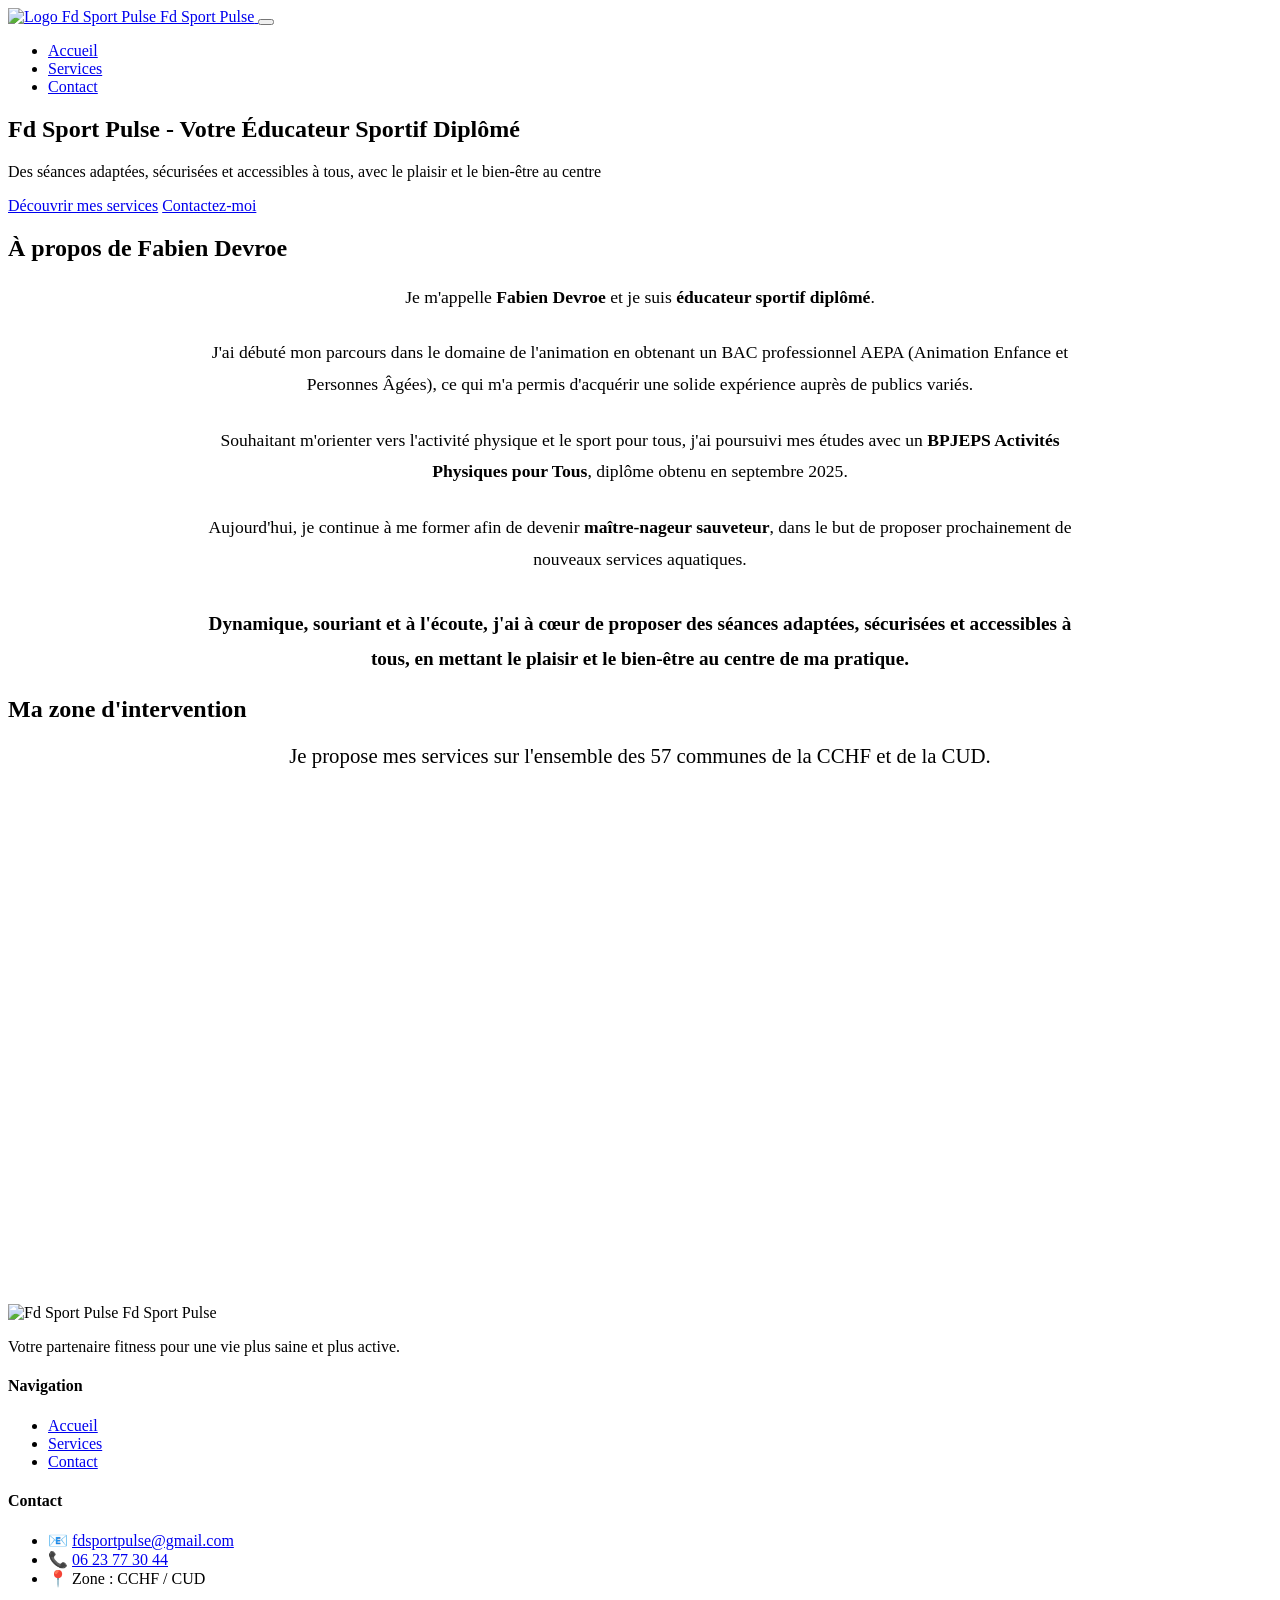
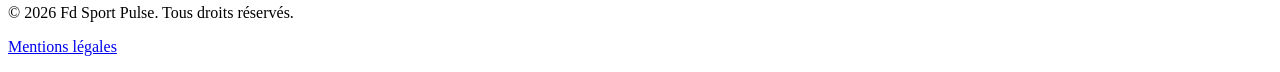
==== commit 800af111: "Update index.html" ====
--- a/index.html
+++ b/index.html
@@ -7,55 +7,58 @@
     <meta name="keywords" content="fitness, sport, coaching, musculation, nutrition, cours collectifs, entraînement">
     <meta name="author" content="Fd Sport Pulse">
     <meta name="robots" content="index, follow">
-    <link rel="canonical" href="https://tom61011.github.io/fdsportpulse/index.html">
-    
+    <link rel="canonical" href="https://tom61011.github.io/fdsportpulse/">
+
     <!-- Geo Tags pour référencement local -->
     <meta name="geo.region" content="FR-59">
     <meta name="geo.placename" content="Nord, France">
-    
+
     <!-- Google Fonts -->
     <link rel="preconnect" href="https://fonts.googleapis.com">
     <link rel="preconnect" href="https://fonts.gstatic.com" crossorigin>
     <link href="https://fonts.googleapis.com/css2?family=Inter:wght@400;500;600;700&display=swap" rel="stylesheet">
-    
+
     <!-- Open Graph / Facebook -->
     <meta property="og:type" content="website">
+    <meta property="og:site_name" content="Fd Sport Pulse">
     <meta property="og:url" content="https://tom61011.github.io/fdsportpulse/">
     <meta property="og:title" content="Fd Sport Pulse - Votre partenaire fitness">
     <meta property="og:description" content="Transformez votre corps avec mes programmes personnalisés, cours collectifs et coaching professionnel.">
     <meta property="og:image" content="https://tom61011.github.io/fdsportpulse/assets/logo.png">
-    
+
     <!-- Twitter -->
-    <meta property="twitter:card" content="summary_large_image">
-    <meta property="twitter:url" content="https://tom61011.github.io/fdsportpulse/">
-    <meta property="twitter:title" content="Fd Sport Pulse - Votre partenaire fitness">
-    <meta property="twitter:description" content="Transformez votre corps avec mes programmes personnalisés.">
-    <meta property="twitter:image" content="https://tom61011.github.io/fdsportpulse/assets/logo.png">
-    
+    <meta name="twitter:card" content="summary_large_image">
+    <meta name="twitter:url" content="https://tom61011.github.io/fdsportpulse/">
+    <meta name="twitter:title" content="Fd Sport Pulse - Votre partenaire fitness">
+    <meta name="twitter:description" content="Transformez votre corps avec mes programmes personnalisés.">
+    <meta name="twitter:image" content="https://tom61011.github.io/fdsportpulse/assets/logo.png">
+
     <!-- Favicon -->
-    <link rel="icon" type="image/png" sizes="32x32" href="assets/favicon/favicon-32x32.png">
-    <link rel="icon" type="image/png" sizes="16x16" href="assets/favicon/favicon-16x16.png">
-    <link rel="apple-touch-icon" sizes="180x180" href="assets/favicon/apple-touch-icon.png">
-    <link rel="manifest" href="assets/favicon/site.webmanifest">
-    
-    <title>Fd Sport Pulse - Coaching Fitness </title>
-    
-    <!-- Preload critical resources -->
-    <link rel="preload" href="css/style.css" as="style">
-    <link rel="stylesheet" href="css/style.css">
-    
-    <!-- Schema.org LocalBusiness & Organization Structured Data -->
+    <link rel="icon" type="image/png" sizes="32x32" href="/fdsportpulse/assets/favicon/favicon-32x32.png">
+    <link rel="icon" type="image/png" sizes="16x16" href="/fdsportpulse/assets/favicon/favicon-16x16.png">
+    <link rel="apple-touch-icon" sizes="180x180" href="/fdsportpulse/assets/favicon/apple-touch-icon.png">
+    <link rel="manifest" href="/fdsportpulse/assets/favicon/site.webmanifest">
+
+    <title>Fd Sport Pulse - Coaching Fitness</title>
+
+    <!-- CSS -->
+    <link rel="preload" href="/fdsportpulse/css/style.css" as="style">
+    <link rel="stylesheet" href="/fdsportpulse/css/style.css">
+
+    <!-- Schema.org LocalBusiness Structured Data -->
     <script type="application/ld+json">
     {
       "@context": "https://schema.org",
-      "@type": ["LocalBusiness", "SportsActivityLocation", "HealthAndBeautyBusiness"],
+      "@type": "LocalBusiness",
+      "@id": "https://tom61011.github.io/fdsportpulse/#business",
       "name": "Fd Sport Pulse",
       "image": "https://tom61011.github.io/fdsportpulse/assets/logo.png",
+      "url": "https://tom61011.github.io/fdsportpulse/",
       "description": "Éducateur sportif diplômé proposant coaching personnalisé, cours collectifs et programmes fitness adaptés sur les zones CCHF et CUD.",
-      "@id": "https://tom61011.github.io/fdsportpulse",
-      "url": "https://tom61011.github.io/fdsportpulse",
       "telephone": "+33623773044",
-      "email": "fdsportpulse@gmail.com",
+      "email": "mailto:fdsportpulse@gmail.com",
+      "priceRange": "€€",
+      "openingHours": "Mo-Su 08:00-20:00",
       "address": {
         "@type": "PostalAddress",
         "addressRegion": "Nord",
@@ -63,29 +66,27 @@
       },
       "geo": {
         "@type": "GeoCoordinates",
-        "latitude": "50.6292",
-        "longitude": "3.0573"
+        "latitude": 50.6292,
+        "longitude": 3.0573
       },
-      "areaServed": {
-        "@type": "GeoCircle",
-        "geoMidpoint": {
-          "@type": "GeoCoordinates",
-          "latitude": "50.6292",
-          "longitude": "3.0573"
+      "areaServed": [
+        {
+          "@type": "AdministrativeArea",
+          "name": "CCHF"
         },
-        "geoRadius": "25000"
-      },
-      "priceRange": "€€",
-      "openingHours": "Mo-Su 08:00-20:00",
+        {
+          "@type": "AdministrativeArea",
+          "name": "CUD"
+        }
+      ],
       "founder": {
         "@type": "Person",
         "name": "Fabien Devroe",
-        "birthDate": "2005-05-18",
         "jobTitle": "Éducateur Sportif Diplômé BPJEPS APT",
         "description": "Éducateur sportif diplômé spécialisé dans les activités physiques pour tous. Dynamique, souriant et à l'écoute."
       },
       "sameAs": [
-        "https://tom61011.github.io/fdsportpulse"
+        "https://tom61011.github.io/fdsportpulse/"
       ],
       "hasOfferCatalog": {
         "@type": "OfferCatalog",
@@ -96,7 +97,7 @@
             "itemOffered": {
               "@type": "Service",
               "name": "Coaching Personnalisé",
-              "description": "Séances individuelles adaptées à vos objectifs et niveau"
+              "description": "Séances individuelles adaptées à vos objectifs et à votre niveau"
             }
           },
           {
@@ -125,95 +126,88 @@
     <nav class="navbar">
         <div class="container">
             <div class="nav-wrapper">
-                <a href="index.html" class="logo">
-                    <img src="assets/logo.png" alt="Fd Sport Pulse Logo">
+                <a href="/fdsportpulse/" class="logo" aria-label="Retour à l'accueil Fd Sport Pulse">
+                    <img src="/fdsportpulse/assets/logo.png" alt="Logo Fd Sport Pulse">
                     <span>Fd Sport Pulse</span>
                 </a>
-                <button class="menu-toggle" aria-label="Toggle menu">
+
+                <button class="menu-toggle" aria-label="Ouvrir ou fermer le menu">
                     <span></span>
                     <span></span>
                     <span></span>
                 </button>
+
                 <ul class="nav-menu">
-                    <li><a href="index.html" class="active">Accueil</a></li>
-                    <li><a href="services.html">Services</a></li>
-                    <li><a href="contact.html">Contact</a></li>
+                    <li><a href="/fdsportpulse/" class="active" aria-current="page">Accueil</a></li>
+                    <li><a href="/fdsportpulse/services.html">Services</a></li>
+                    <li><a href="/fdsportpulse/contact.html">Contact</a></li>
                 </ul>
             </div>
         </div>
     </nav>
 
-    <!-- Hero Section -->
-    <section class="hero">
-        <div class="hero-overlay"></div>
-        <div class="container">
-            <div class="hero-content">
-                <h1 class="hero-title">Fd Sport Pulse - Votre Éducateur Sportif Diplômé</h1>
-                <p class="hero-subtitle">Des séances adaptées, sécurisées et accessibles à tous, avec le plaisir et le bien-être au centre</p>
-                <div class="hero-buttons">
-                    <a href="services.html" class="btn btn-primary">Découvrir mes services</a>
-                    <a href="contact.html" class="btn btn-secondary">Contactez-moi</a>
-                </div>
-            </div>
-        </div>
-    </section>
-
-    <!-- About Section -->
-    <section class="features">
-        <div class="container">
-            <h2 class="section-title">À Propos de Fabien Devroe</h2>
-            <div class="about-content" style="max-width: 900px; margin: 0 auto; text-align: center;">
-                <p style="font-size: 1.1rem; line-height: 1.8; margin-bottom: 1.5rem;">
-                    Je m'appelle <strong>Fabien Devroe</strong>, je suis né le 18/05/2005 et je suis <strong>éducateur sportif diplômé</strong>.
+    <main>
+        <!-- Hero Section -->
+        <section class="hero">
+            <div class="hero-overlay"></div>
+            <div class="container">
+                <div class="hero-content">
+                    <h1 class="hero-title">Fd Sport Pulse - Votre Éducateur Sportif Diplômé</h1>
+                    <p class="hero-subtitle">Des séances adaptées, sécurisées et accessibles à tous, avec le plaisir et le bien-être au centre</p>
+                    <div class="hero-buttons">
+                        <a href="/fdsportpulse/services.html" class="btn btn-primary">Découvrir mes services</a>
+                        <a href="/fdsportpulse/contact.html" class="btn btn-secondary">Contactez-moi</a>
+                    </div>
+                </div>
+            </div>
+        </section>
+
+        <!-- About Section -->
+        <section class="features">
+            <div class="container">
+                <h2 class="section-title">À propos de Fabien Devroe</h2>
+                <div class="about-content" style="max-width: 900px; margin: 0 auto; text-align: center;">
+                    <p style="font-size: 1.1rem; line-height: 1.8; margin-bottom: 1.5rem;">
+                        Je m'appelle <strong>Fabien Devroe</strong> et je suis <strong>éducateur sportif diplômé</strong>.
+                    </p>
+                    <p style="font-size: 1.1rem; line-height: 1.8; margin-bottom: 1.5rem;">
+                        J'ai débuté mon parcours dans le domaine de l'animation en obtenant un BAC professionnel AEPA (Animation Enfance et Personnes Âgées), ce qui m'a permis d'acquérir une solide expérience auprès de publics variés.
+                    </p>
+                    <p style="font-size: 1.1rem; line-height: 1.8; margin-bottom: 1.5rem;">
+                        Souhaitant m'orienter vers l'activité physique et le sport pour tous, j'ai poursuivi mes études avec un <strong>BPJEPS Activités Physiques pour Tous</strong>, diplôme obtenu en septembre 2025.
+                    </p>
+                    <p style="font-size: 1.1rem; line-height: 1.8; margin-bottom: 1.5rem;">
+                        Aujourd'hui, je continue à me former afin de devenir <strong>maître-nageur sauveteur</strong>, dans le but de proposer prochainement de nouveaux services aquatiques.
+                    </p>
+                    <p style="font-size: 1.2rem; line-height: 1.8; margin-top: 2rem; color: var(--primary-color); font-weight: 600;">
+                        Dynamique, souriant et à l'écoute, j'ai à cœur de proposer des séances adaptées, sécurisées et accessibles à tous, en mettant le plaisir et le bien-être au centre de ma pratique.
+                    </p>
+                </div>
+            </div>
+        </section>
+
+        <!-- Map Section -->
+        <section class="map-section">
+            <div class="container">
+                <h2 class="section-title">Ma zone d'intervention</h2>
+                <p style="text-align: center; margin-bottom: 2rem; color: var(--gray); font-size: 1.3rem; font-weight: 500;">
+                    Je propose mes services sur l'ensemble des 57 communes de la CCHF et de la CUD.
                 </p>
-                <p style="font-size: 1.1rem; line-height: 1.8; margin-bottom: 1.5rem;">
-                    J'ai débuté mon parcours dans le domaine de l'animation en obtenant un BAC professionnel AEPA (Animation Enfance et Personnes Âgées), ce qui m'a permis d'acquérir une solide expérience auprès de publics variés.
-                </p>
-                <p style="font-size: 1.1rem; line-height: 1.8; margin-bottom: 1.5rem;">
-                    Souhaitant m'orienter vers l'activité physique et le sport pour tous, j'ai poursuivi mes études avec un <strong>BPJEPS Activités Physiques pour Tous</strong>, diplôme que j'ai obtenu en septembre 2025.
-                </p>
-                <p style="font-size: 1.1rem; line-height: 1.8; margin-bottom: 1.5rem;">
-                    Aujourd'hui, je continue à me former afin de devenir <strong>maître-nageur sauveteur</strong>, dans le but de vous proposer prochainement de nouveaux services aquatiques.
-                </p>
-                <p style="font-size: 1.2rem; line-height: 1.8; margin-top: 2rem; color: var(--primary-color); font-weight: 600;">
-                    Dynamique, souriant et à l'écoute, j'ai à cœur de proposer des séances adaptées, sécurisées et accessibles à tous, en mettant le plaisir et le bien-être au centre de ma pratique.
-                </p>
-            </div>
-            
-            
-        </div>
-    </section>
-
-    <!-- Map Section -->
-    <section class="map-section">
-        <div class="container">
-            <h2 class="section-title">Ma Zone d'Intervention</h2>
-            <p style="text-align: center; margin-bottom: 2rem; color: var(--gray); font-size: 1.3rem; font-weight: 500;">
-                Je propose mes services sur l'ensemble des 57 communes de la CCHF et de la CUD
-            </p>
-            <div class="map-container">
-                <iframe 
-                    src="https://www.google.com/maps/d/u/0/embed?mid=1HJEdDkZzLywfEE868OSUQoVuGj1IYY4&ehbc=2E312F&noprof=1" 
-                    width="100%" 
-                    height="500" 
-                    style="border:0;" 
-                    allowfullscreen="" 
-                    loading="lazy" 
-                    referrerpolicy="no-referrer-when-downgrade"
-                    title="Zone d'activité complète CCHF et CUD">
-                </iframe>
-            </div>
-        </div>
-    </section>
-
-    <!-- CTA Section -->
-    <!-- <section class="cta">
-        <div class="container">
-            <h2>Prêt à Commencer Votre Transformation ?</h2>
-            <p>Rejoignez notre communauté et bénéficiez d'une séance d'essai gratuite</p>
-            <a href="contact.html" class="btn btn-primary">Réserver ma séance gratuite</a>
-        </div>
-    </section> -->
+                <div class="map-container">
+                    <iframe
+                        src="https://www.google.com/maps/d/u/0/embed?mid=1HJEdDkZzLywfEE868OSUQoVuGj1IYY4&ehbc=2E312F&noprof=1"
+                        width="100%"
+                        height="500"
+                        style="border:0;"
+                        allowfullscreen
+                        loading="lazy"
+                        referrerpolicy="no-referrer-when-downgrade"
+                        title="Zone d'activité complète CCHF et CUD">
+                    </iframe>
+                </div>
+            </div>
+        </section>
+    </main>
 
     <!-- Footer -->
     <footer class="footer">
@@ -221,35 +215,38 @@
             <div class="footer-content">
                 <div class="footer-section">
                     <div class="footer-logo">
-                        <img src="assets/logo.png" alt="Fd Sport Pulse">
+                        <img src="/fdsportpulse/assets/logo.png" alt="Fd Sport Pulse">
                         <span>Fd Sport Pulse</span>
                     </div>
-                    <p>Votre partenaire fitness pour une vie plus saine et plus active</p>
-                </div>
+                    <p>Votre partenaire fitness pour une vie plus saine et plus active.</p>
+                </div>
+
                 <div class="footer-section">
                     <h4>Navigation</h4>
                     <ul>
-                        <li><a href="index.html">Accueil</a></li>
-                        <li><a href="services.html">Services</a></li>
-                        <li><a href="contact.html">Contact</a></li>
+                        <li><a href="/fdsportpulse/">Accueil</a></li>
+                        <li><a href="/fdsportpulse/services.html">Services</a></li>
+                        <li><a href="/fdsportpulse/contact.html">Contact</a></li>
                     </ul>
                 </div>
+
                 <div class="footer-section">
                     <h4>Contact</h4>
                     <ul>
-                        <li>📧 fdsportpulse@gmail.com</li>
-                        <li>📞 06 23 77 30 44</li>
+                        <li>📧 <a href="mailto:fdsportpulse@gmail.com">fdsportpulse@gmail.com</a></li>
+                        <li>📞 <a href="tel:+33623773044">06 23 77 30 44</a></li>
                         <li>📍 Zone : CCHF / CUD</li>
                     </ul>
                 </div>
             </div>
+
             <div class="footer-bottom">
                 <p>&copy; 2026 Fd Sport Pulse. Tous droits réservés.</p>
-                <p><a href="mentions-legales.html">Mentions légales</a></p>
+                <p><a href="/fdsportpulse/mentions-legales.html">Mentions légales</a></p>
             </div>
         </div>
     </footer>
 
-    <script src="js/script.js"></script>
+    <script src="/fdsportpulse/js/script.js"></script>
 </body>
 </html>
